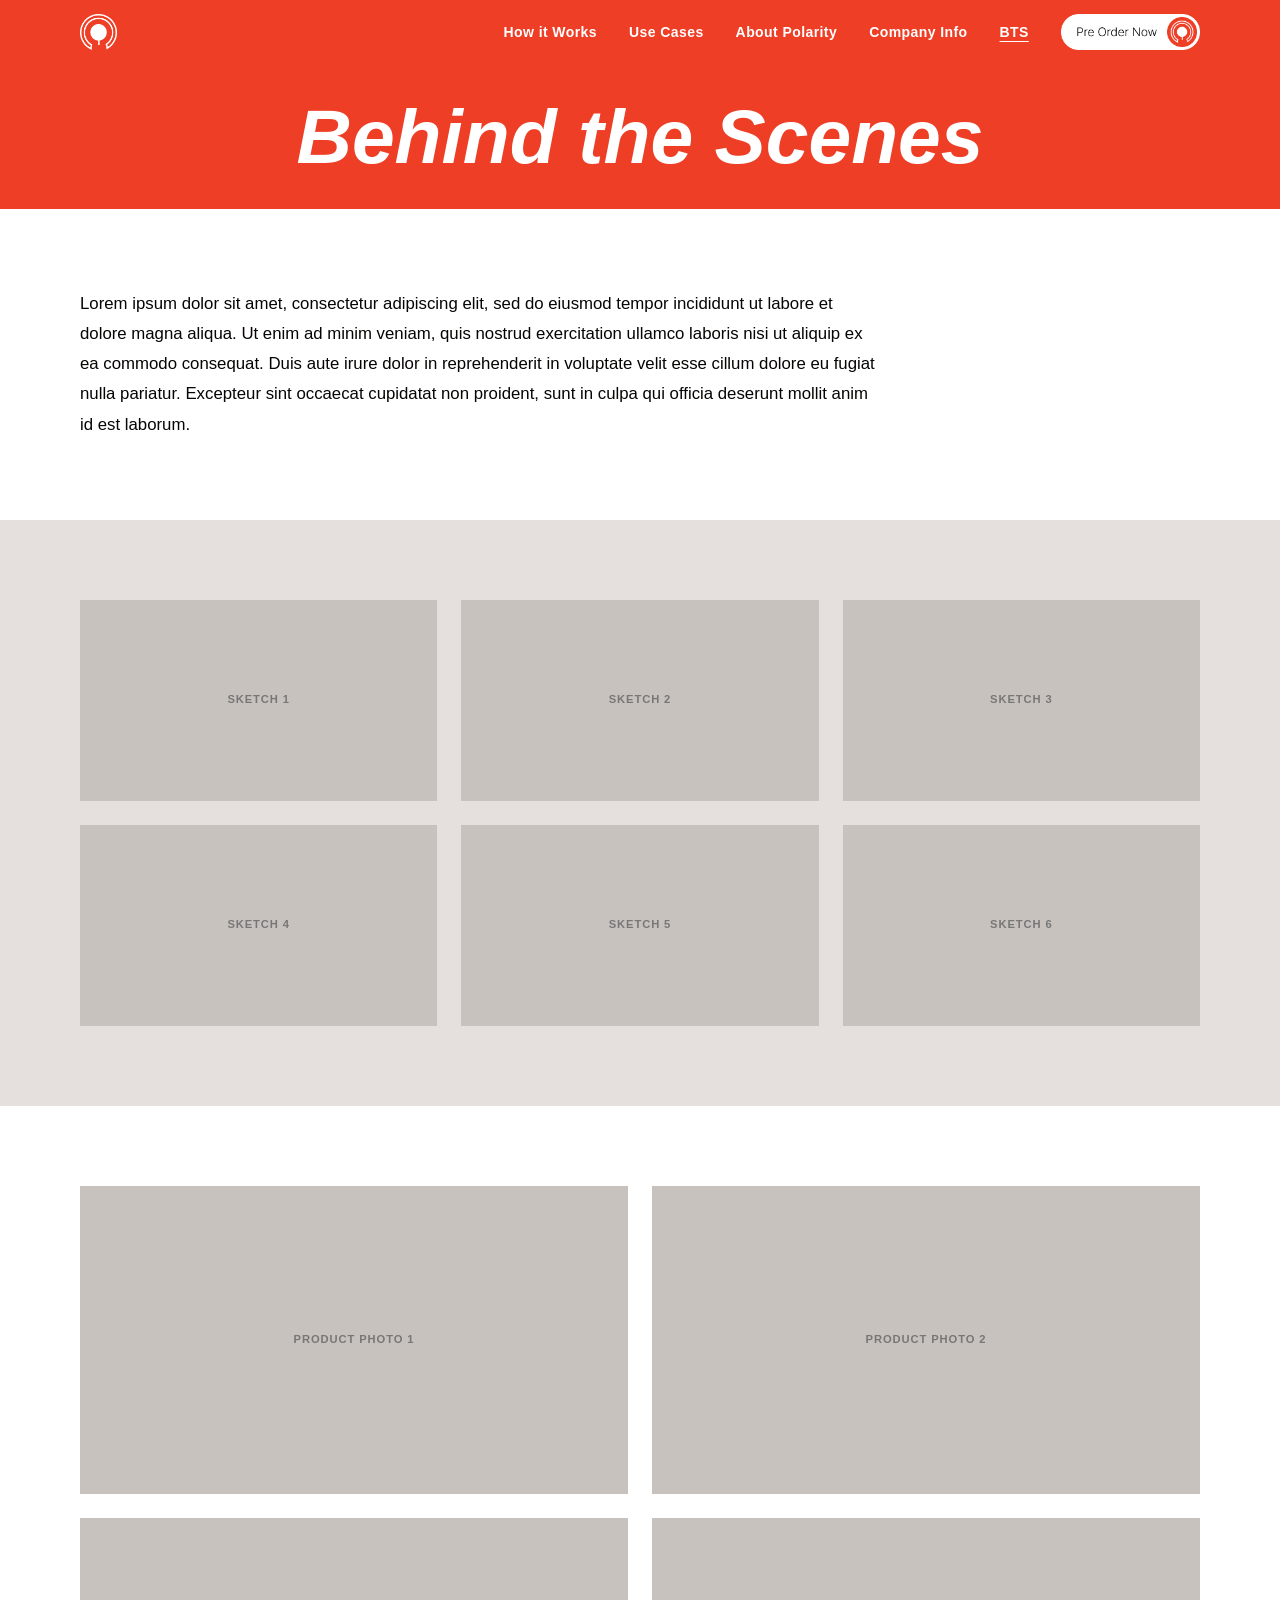
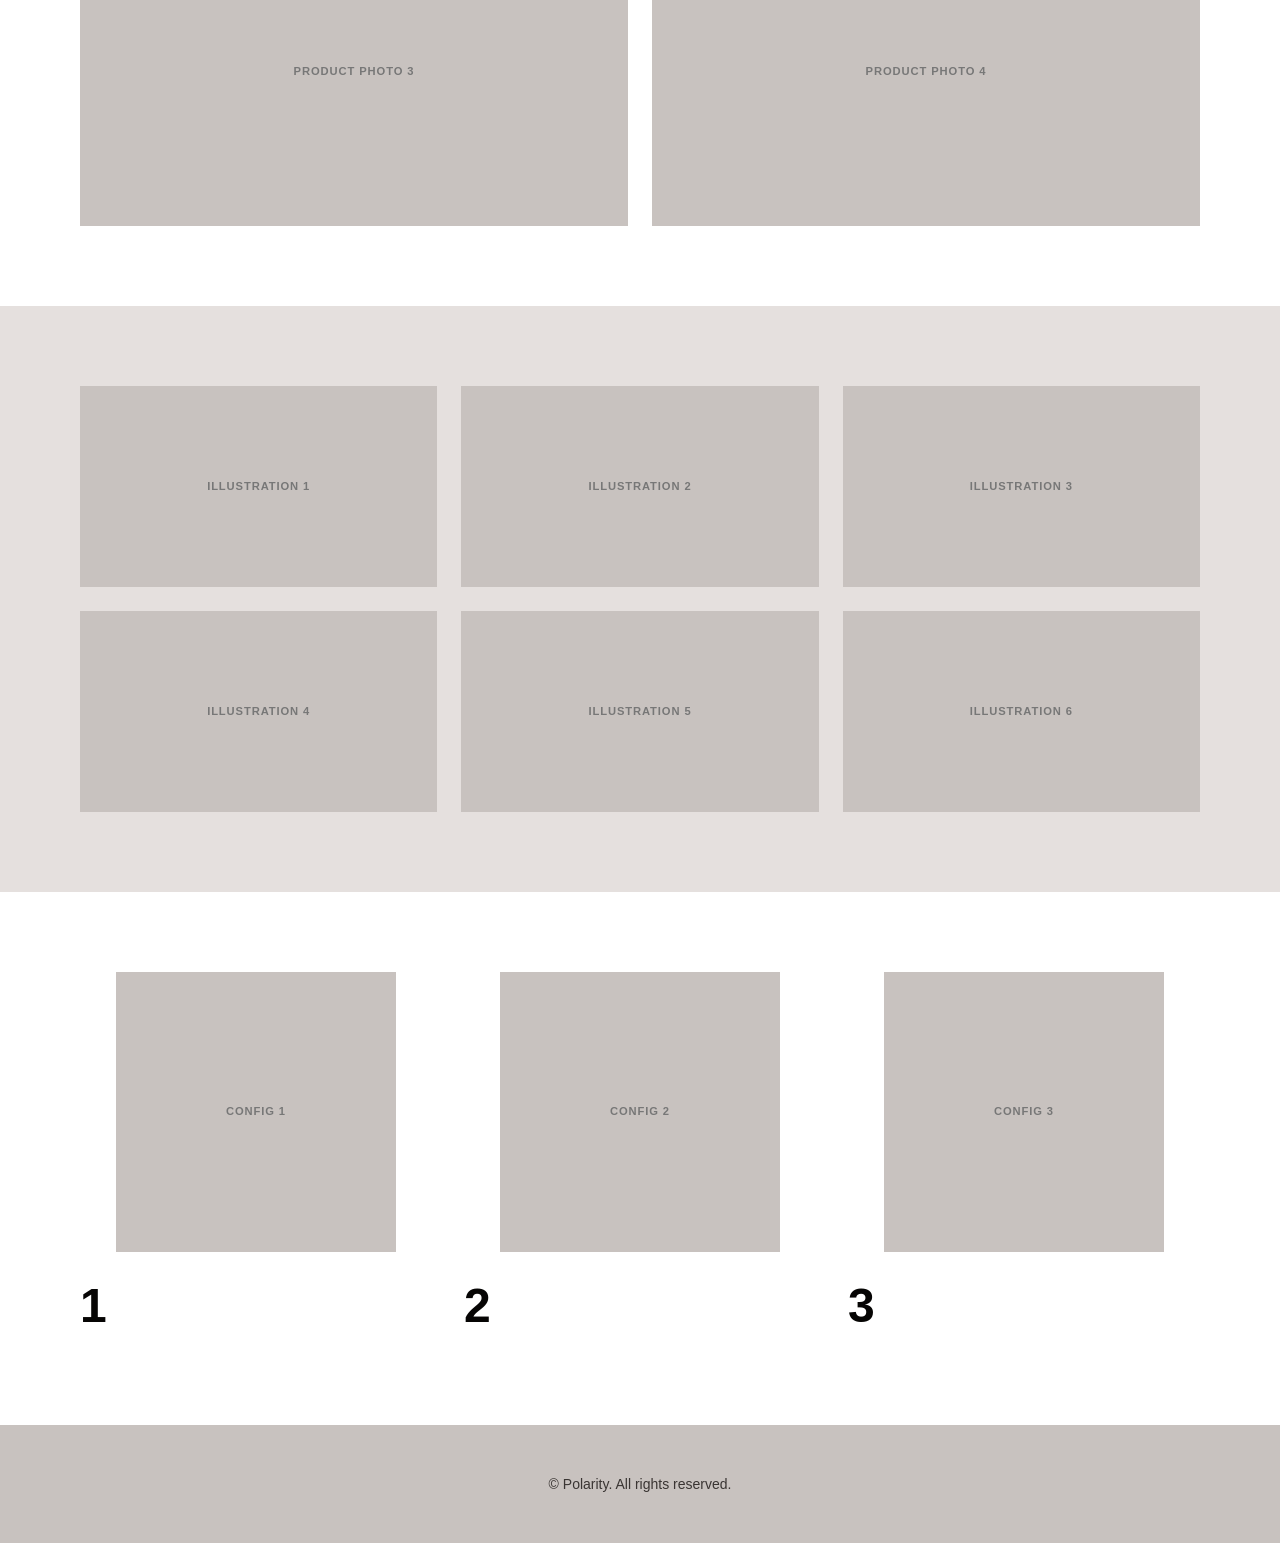
==== bts.html @ 5c84977e "initial commit with basic design" ====
<!DOCTYPE html>
<html lang="en">
<head>
  <meta charset="UTF-8">
  <meta name="viewport" content="width=device-width, initial-scale=1.0">
  <title>Polarity — Behind the Scenes</title>
  <link rel="stylesheet" href="styles.css">
</head>
<body>

  <!-- ============================================================
       NAVIGATION
       ============================================================ -->
  <nav class="nav nav--primary">
    <div class="container nav__inner">
      <a href="index.html" aria-label="Polarity home">
        <img src="Assets/Logo White.png" alt="Polarity" class="nav__logo-img">
      </a>
      <ul class="nav__links">
        <li><a href="index.html#how-it-works">How it Works</a></li>
        <li><a href="index.html#use-cases">Use Cases</a></li>
        <li><a href="index.html#about">About Polarity</a></li>
        <li><a href="index.html#company-info">Company Info</a></li>
        <li><a href="bts.html" class="active">BTS</a></li>
        <li>
          <a href="index.html#preorder" class="nav__preorder-btn" aria-label="Pre Order Now">
            <img src="Assets/Pre Order Now Button.png" alt="Pre Order Now" class="preorder-btn-img">
          </a>
        </li>
      </ul>
    </div>
  </nav>

  <!-- ============================================================
       BTS HERO BAND
       ============================================================ -->
  <section class="bts-hero section--red">
    <div class="container">
      <h1 class="bts-hero__title">Behind the Scenes</h1>
    </div>
  </section>

  <!-- ============================================================
       INTRO PARAGRAPH
       ============================================================ -->
  <section class="section">
    <div class="container">
      <p class="bts-intro__text">
        Lorem ipsum dolor sit amet, consectetur adipiscing elit, sed do eiusmod tempor incididunt
        ut labore et dolore magna aliqua. Ut enim ad minim veniam, quis nostrud exercitation
        ullamco laboris nisi ut aliquip ex ea commodo consequat. Duis aute irure dolor in
        reprehenderit in voluptate velit esse cillum dolore eu fugiat nulla pariatur. Excepteur
        sint occaecat cupidatat non proident, sunt in culpa qui officia deserunt mollit anim id
        est laborum.
      </p>
    </div>
  </section>

  <!-- ============================================================
       SKETCH GRID (3 × 2)
       ============================================================ -->
  <section class="section section--gray">
    <div class="container">
      <div class="grid-3 bts-grid">
        <div class="placeholder placeholder--wide" role="img" aria-label="Design sketch 1">SKETCH 1</div>
        <div class="placeholder placeholder--wide" role="img" aria-label="Design sketch 2">SKETCH 2</div>
        <div class="placeholder placeholder--wide" role="img" aria-label="Design sketch 3">SKETCH 3</div>
        <div class="placeholder placeholder--wide" role="img" aria-label="Design sketch 4">SKETCH 4</div>
        <div class="placeholder placeholder--wide" role="img" aria-label="Design sketch 5">SKETCH 5</div>
        <div class="placeholder placeholder--wide" role="img" aria-label="Design sketch 6">SKETCH 6</div>
      </div>
    </div>
  </section>

  <!-- ============================================================
       PRODUCT PHOTOS (2 × 2)
       ============================================================ -->
  <section class="section">
    <div class="container">
      <div class="grid-2 bts-grid">
        <div class="placeholder placeholder--wide" role="img" aria-label="Product photo 1">PRODUCT PHOTO 1</div>
        <div class="placeholder placeholder--wide" role="img" aria-label="Product photo 2">PRODUCT PHOTO 2</div>
        <div class="placeholder placeholder--wide" role="img" aria-label="Product photo 3">PRODUCT PHOTO 3</div>
        <div class="placeholder placeholder--wide" role="img" aria-label="Product photo 4">PRODUCT PHOTO 4</div>
      </div>
    </div>
  </section>

  <!-- ============================================================
       LIFESTYLE ILLUSTRATIONS (3 × 2)
       ============================================================ -->
  <section class="section section--gray">
    <div class="container">
      <div class="grid-3 bts-grid">
        <div class="placeholder placeholder--wide" role="img" aria-label="Lifestyle illustration 1">ILLUSTRATION 1</div>
        <div class="placeholder placeholder--wide" role="img" aria-label="Lifestyle illustration 2">ILLUSTRATION 2</div>
        <div class="placeholder placeholder--wide" role="img" aria-label="Lifestyle illustration 3">ILLUSTRATION 3</div>
        <div class="placeholder placeholder--wide" role="img" aria-label="Lifestyle illustration 4">ILLUSTRATION 4</div>
        <div class="placeholder placeholder--wide" role="img" aria-label="Lifestyle illustration 5">ILLUSTRATION 5</div>
        <div class="placeholder placeholder--wide" role="img" aria-label="Lifestyle illustration 6">ILLUSTRATION 6</div>
      </div>
    </div>
  </section>

  <!-- ============================================================
       CONFIGURATION DIAGRAMS (1, 2, 3)
       ============================================================ -->
  <section class="section">
    <div class="container">
      <div class="config-diagrams">
        <div>
          <div class="placeholder placeholder--square config-diagram__image" role="img" aria-label="Configuration 1 — straight">
            CONFIG 1
          </div>
          <p class="config-diagram__label">1</p>
        </div>
        <div>
          <div class="placeholder placeholder--square config-diagram__image" role="img" aria-label="Configuration 2 — curved">
            CONFIG 2
          </div>
          <p class="config-diagram__label">2</p>
        </div>
        <div>
          <div class="placeholder placeholder--square config-diagram__image" role="img" aria-label="Configuration 3 — circular">
            CONFIG 3
          </div>
          <p class="config-diagram__label">3</p>
        </div>
      </div>
    </div>
  </section>

  <!-- ============================================================
       FOOTER
       ============================================================ -->
  <footer class="footer--gray">
    <div class="container">
      <p style="font-size:0.875rem; color: var(--color-gray-dark);">&copy; Polarity. All rights reserved.</p>
    </div>
  </footer>

</body>
</html>
---- styles.css ----
/* Futura is a system font on macOS/Windows; Century Gothic is the closest Windows fallback */

/* ============================================================
   CUSTOM PROPERTIES
   ============================================================ */
:root {
  --color-red:        #EE3E26;
  --color-black:      #060504;
  --color-white:      #FFFFFF;
  --color-gray-light: #E5E0DE;
  --color-gray-mid:   #C8C2BF;
  --color-gray-dark:  #3A3533;

  --font-primary: 'Futura', 'Futura PT', 'Century Gothic', 'Trebuchet MS', sans-serif;
  --nav-height: 64px;
  --max-width: 1200px;
}

/* ============================================================
   RESET & BASE
   ============================================================ */
*, *::before, *::after {
  box-sizing: border-box;
  margin: 0;
  padding: 0;
}

html {
  scroll-behavior: smooth;
}

body {
  font-family: var(--font-primary);
  color: var(--color-black);
  background: var(--color-white);
  line-height: 1.6;
}

a {
  text-decoration: none;
  color: inherit;
}

ul {
  list-style: none;
}

img {
  display: block;
  max-width: 100%;
}

section[id] {
  scroll-margin-top: var(--nav-height);
}

/* ============================================================
   LAYOUT UTILITIES
   ============================================================ */
.container {
  max-width: var(--max-width);
  margin: 0 auto;
  padding: 0 40px;
}

.section {
  padding: 80px 0;
}

.section--gray {
  background: var(--color-gray-light);
}

.section--red {
  background: var(--color-red);
  color: var(--color-white);
}

.section--dark {
  background: var(--color-gray-dark);
  color: var(--color-white);
}

.section-title {
  font-size: 2rem;
  font-weight: 700;
  margin-bottom: 48px;
  text-align: center;
}

/* ============================================================
   GRID UTILITIES
   ============================================================ */
.grid-2 {
  display: grid;
  grid-template-columns: repeat(2, 1fr);
  gap: 24px;
}

.grid-3 {
  display: grid;
  grid-template-columns: repeat(3, 1fr);
  gap: 24px;
}

.grid-5 {
  display: grid;
  grid-template-columns: repeat(5, 1fr);
  gap: 24px;
}

/* ============================================================
   PLACEHOLDER IMAGES
   ============================================================ */
.placeholder {
  background: var(--color-gray-mid);
  display: flex;
  align-items: center;
  justify-content: center;
  font-size: 0.7rem;
  font-weight: 700;
  color: #777;
  letter-spacing: 0.08em;
  text-transform: uppercase;
  width: 100%;
}

.placeholder--red {
  background: var(--color-red);
  color: rgba(255,255,255,0.7);
}

.placeholder--dark {
  background: var(--color-gray-dark);
  color: rgba(255,255,255,0.5);
}

.placeholder--wide {
  aspect-ratio: 16 / 9;
}

.placeholder--square {
  aspect-ratio: 1 / 1;
}

.placeholder--tall {
  aspect-ratio: 3 / 4;
}

.placeholder--circle {
  border-radius: 50%;
  aspect-ratio: 1 / 1;
}

/* Diamond: wrapper holds a rotated inner div */
.diamond-wrapper {
  display: flex;
  align-items: center;
  justify-content: center;
  width: 100%;
  aspect-ratio: 1 / 1;
  overflow: hidden;
}

.diamond-inner {
  width: 70%;
  height: 70%;
  background: var(--color-red);
  transform: rotate(45deg);
}

/* ============================================================
   BUTTONS
   ============================================================ */
.btn {
  display: inline-block;
  padding: 10px 24px;
  border: none;
  cursor: pointer;
  font-family: var(--font-primary);
  font-weight: 700;
  font-size: 0.9rem;
  letter-spacing: 0.04em;
  border-radius: 4px;
  transition: opacity 0.2s;
}

.btn:hover {
  opacity: 0.85;
}

.btn--white {
  background: var(--color-white);
  color: var(--color-red);
}

.btn--red {
  background: var(--color-red);
  color: var(--color-white);
}

.btn--outline {
  background: transparent;
  border: 2px solid var(--color-white);
  color: var(--color-white);
}

/* ============================================================
   NAVIGATION — SHARED BASE
   ============================================================ */
.nav {
  height: var(--nav-height);
  width: 100%;
  z-index: 100;
}

.nav__inner {
  height: 100%;
  display: flex;
  align-items: center;
  justify-content: space-between;
}

.nav__links {
  display: flex;
  align-items: center;
  gap: 32px;
}

.nav__links a {
  font-weight: 600;
  font-size: 0.875rem;
  letter-spacing: 0.03em;
  transition: opacity 0.2s;
}

.nav__links a:hover,
.nav__links a.active {
  opacity: 0.7;
}

/* ============================================================
   NAVIGATION — PRIMARY (red, sticky)
   ============================================================ */
.nav--primary {
  position: sticky;
  top: 0;
  background: var(--color-red);
  color: var(--color-white);
}

.nav--primary .nav__links a {
  color: var(--color-white);
}

.nav--primary .nav__links a.active {
  opacity: 1;
  text-decoration: underline;
  text-underline-offset: 4px;
}

.nav__logo-circle {
  width: 40px;
  height: 40px;
  border: 2px solid var(--color-white);
  border-radius: 50%;
  display: flex;
  align-items: center;
  justify-content: center;
  font-weight: 900;
  font-size: 1rem;
  color: var(--color-white);
  flex-shrink: 0;
}

/* ============================================================
   NAVIGATION — WIREFRAME (white, static)
   ============================================================ */
.nav--wireframe {
  background: var(--color-white);
  border-bottom: 1px solid var(--color-black);
}

.nav--wireframe .nav__links a {
  color: var(--color-black);
  font-weight: 400;
}

.nav--wireframe .nav__links a.active {
  font-weight: 700;
  opacity: 1;
}

/* ============================================================
   HERO — MAIN PAGE (index.html)
   ============================================================ */
.hero {
  padding: 60px 0 0;
  text-align: center;
}

.hero__title {
  font-size: clamp(4rem, 12vw, 10rem);
  font-weight: 900;
  letter-spacing: -0.02em;
  line-height: 1;
  margin-bottom: 24px;
}

.hero__image {
  width: 100%;
  max-width: var(--max-width);
  margin: 0 auto;
  min-height: 400px;
}

.hero__subtitle {
  font-size: 1.25rem;
  font-weight: 300;
  letter-spacing: 0.05em;
  padding: 24px 0 60px;
  color: var(--color-black);
}

/* ============================================================
   HOW IT WORKS
   ============================================================ */
.how-it-works__content {
  display: grid;
  grid-template-columns: 1fr 1fr;
  gap: 64px;
  align-items: center;
}

.how-it-works__list li {
  padding: 14px 0 14px 20px;
  border-left: 3px solid var(--color-red);
  font-size: 1.05rem;
  font-weight: 400;
  border-bottom: 1px solid var(--color-gray-mid);
}

.how-it-works__list li:last-child {
  border-bottom: none;
}

.how-it-works__diagram {
  max-width: 320px;
  margin: 0 auto;
}

/* ============================================================
   USE CASES
   ============================================================ */
.use-cases__content {
  display: grid;
  grid-template-columns: 1fr 1fr;
  gap: 64px;
  align-items: center;
}

.use-cases__image {
  max-width: 420px;
}

.use-cases__body {
  font-size: 1rem;
  line-height: 1.8;
  color: var(--color-gray-dark);
}

/* ============================================================
   PREORDER
   ============================================================ */
.preorder__layout {
  position: relative;
  max-width: 900px;
  margin: 0 auto;
}

.preorder__image {
  min-height: 380px;
}

.preorder__form {
  position: absolute;
  bottom: 40px;
  right: 40px;
  background: rgba(255, 255, 255, 0.92);
  padding: 32px;
  min-width: 280px;
  box-shadow: 0 4px 24px rgba(0,0,0,0.12);
  border-radius: 4px;
}

.preorder__form-title {
  font-size: 1rem;
  font-weight: 700;
  margin-bottom: 16px;
  color: var(--color-black);
}

.qty-label {
  font-size: 0.8rem;
  font-weight: 600;
  text-transform: uppercase;
  letter-spacing: 0.08em;
  display: block;
  margin-bottom: 8px;
  color: var(--color-gray-dark);
}

.qty-control {
  display: flex;
  align-items: center;
  border: 1px solid var(--color-gray-mid);
  border-radius: 4px;
  overflow: hidden;
  margin-bottom: 16px;
}

.qty-btn {
  width: 40px;
  height: 40px;
  border: none;
  background: var(--color-gray-light);
  cursor: pointer;
  font-size: 1.2rem;
  font-weight: 700;
  font-family: var(--font-primary);
  transition: background 0.2s;
}

.qty-btn:hover {
  background: var(--color-gray-mid);
}

.qty-input {
  width: 60px;
  height: 40px;
  border: none;
  border-left: 1px solid var(--color-gray-mid);
  border-right: 1px solid var(--color-gray-mid);
  text-align: center;
  font-family: var(--font-primary);
  font-size: 1rem;
  font-weight: 600;
}

.qty-input:focus {
  outline: none;
}

.preorder__btn {
  width: 100%;
  text-align: center;
  padding: 12px;
}

/* ============================================================
   POLARITY TEAM
   ============================================================ */
.team__sub-heading {
  text-align: center;
  font-size: 1rem;
  font-weight: 600;
  letter-spacing: 0.05em;
  margin-bottom: 32px;
  color: var(--color-gray-dark);
}

.team__row {
  margin-bottom: 56px;
}

.team__row:last-child {
  margin-bottom: 0;
}

.team__member {
  display: flex;
  flex-direction: column;
  align-items: center;
  gap: 10px;
}

.team__photo {
  width: 100px;
  height: 100px;
  flex-shrink: 0;
}

.team__name {
  font-size: 0.875rem;
  font-weight: 600;
  text-align: center;
}

/* ============================================================
   COMPANY INFO
   ============================================================ */
.company-info__content {
  display: grid;
  grid-template-columns: 1fr 1fr;
  gap: 64px;
  align-items: start;
}

.company-info__links li {
  padding: 14px 0 14px 20px;
  border-left: 3px solid var(--color-red);
  border-bottom: 1px solid var(--color-gray-mid);
}

.company-info__links li:last-child {
  border-bottom: none;
}

.company-info__links a {
  font-size: 1rem;
  font-weight: 400;
  color: var(--color-black);
  transition: color 0.2s;
}

.company-info__links a:hover {
  color: var(--color-red);
  text-decoration: underline;
}

.company-info__visuals {
  display: flex;
  flex-direction: column;
  gap: 32px;
  align-items: center;
}

.company-info__img {
  width: 100%;
  aspect-ratio: 1 / 1;
  max-width: 280px;
}

/* ============================================================
   FOOTER
   ============================================================ */
.footer {
  background: var(--color-black);
  color: var(--color-white);
  padding: 48px 0;
}

.footer__inner {
  display: flex;
  justify-content: space-between;
  align-items: flex-start;
  gap: 48px;
}

.footer__cta {
  font-size: 1rem;
  font-weight: 700;
  margin-bottom: 16px;
  text-transform: uppercase;
  letter-spacing: 0.06em;
}

.footer__email-form {
  display: flex;
  align-items: stretch;
  gap: 0;
  border: 1px solid rgba(255,255,255,0.3);
  border-radius: 4px;
  overflow: hidden;
}

.footer__email-input {
  background: transparent;
  border: none;
  color: var(--color-white);
  padding: 10px 16px;
  font-family: var(--font-primary);
  font-size: 0.875rem;
  width: 240px;
}

.footer__email-input::placeholder {
  color: rgba(255,255,255,0.4);
}

.footer__email-input:focus {
  outline: none;
}

.footer__email-btn {
  background: var(--color-red);
  border: none;
  color: var(--color-white);
  padding: 10px 18px;
  cursor: pointer;
  font-size: 1.2rem;
  line-height: 1;
  transition: opacity 0.2s;
}

.footer__email-btn:hover {
  opacity: 0.85;
}

.footer__social-heading {
  font-size: 1rem;
  font-weight: 700;
  margin-bottom: 16px;
  text-transform: uppercase;
  letter-spacing: 0.06em;
}

.footer__social-links li {
  margin-bottom: 8px;
}

.footer__social-links a {
  font-size: 0.875rem;
  color: rgba(255,255,255,0.7);
  transition: color 0.2s;
}

.footer__social-links a:hover {
  color: var(--color-white);
}

/* ============================================================
   BTS HERO BAND
   ============================================================ */
.bts-hero {
  display: flex;
  align-items: center;
  min-height: 140px;
  padding: 32px 0;
}

.bts-hero__title {
  font-size: clamp(2.5rem, 6vw, 5rem);
  font-weight: 900;
  font-style: italic;
  line-height: 1.05;
}

/* ============================================================
   BTS CONTENT
   ============================================================ */
.bts-intro__text {
  font-size: 1.05rem;
  line-height: 1.8;
  max-width: 800px;
}

.bts-grid {
  /* gap already set per .grid-* class */
}

.config-diagrams {
  display: grid;
  grid-template-columns: repeat(3, 1fr);
  gap: 32px;
}

.config-diagram__image {
  max-width: 280px;
  margin: 0 auto 16px;
}

.config-diagram__label {
  font-size: 3rem;
  font-weight: 900;
  text-align: left;
  margin-top: 8px;
}

/* ============================================================
   BTS FOOTER (gray)
   ============================================================ */
.footer--gray {
  background: var(--color-gray-mid);
  color: var(--color-gray-dark);
  padding: 48px 0;
  text-align: center;
}

/* ============================================================
   POLARITY LOGO / ASSET IMAGES
   ============================================================ */

/* Nav logo (white icon, left side) */
.nav__logo-img {
  height: 36px;
  width: auto;
  display: block;
}

/* Pre Order Now button image in nav */
.preorder-btn-img {
  height: 36px;
  width: auto;
  display: block;
}

.nav__preorder-btn {
  display: flex;
  align-items: center;
}

/* Full-width Polarity Title below Company Info grid */
.company-info__logo-banner {
  margin-top: 56px;
  width: 100%;
}

.polarity-logo-full {
  width: 100%;
  height: auto;
  display: block;
}

/* Smaller logo used inline (vision page etc.) */
.polarity-logo {
  max-width: 560px;
  width: 100%;
  height: auto;
  display: block;
}

/* ============================================================
   VISION PAGE — HERO
   ============================================================ */
.vision-hero {
  padding: 60px 0;
  border-bottom: 2px solid var(--color-black);
}

.vision-hero__inner {
  display: flex;
  align-items: center;
  justify-content: center;
  gap: 40px;
}

.vision-hero__diamond {
  width: 120px;
  height: 120px;
  flex-shrink: 0;
}

.vision-diamond {
  width: 100%;
  height: 100%;
  background: var(--color-red);
  transform: rotate(45deg);
}

.vision-hero__center {
  text-align: center;
}

.vision-hero__title {
  font-size: clamp(2.5rem, 6vw, 5rem);
  font-weight: 900;
  letter-spacing: 0.05em;
  line-height: 1;
  margin-bottom: 16px;
}

.vision-hero__tagline {
  font-size: 0.95rem;
  font-weight: 300;
  color: var(--color-gray-dark);
  letter-spacing: 0.02em;
  max-width: 280px;
  margin: 0 auto;
}

/* ============================================================
   VISION PAGE — THE VISION SECTION
   ============================================================ */
.vision-section__header {
  display: flex;
  align-items: center;
  gap: 12px;
  margin-bottom: 32px;
}

.vision-section__arrow {
  color: var(--color-red);
  font-size: 1.4rem;
  line-height: 1;
}

.vision-section__heading {
  font-size: 1.25rem;
  font-weight: 700;
  color: var(--color-red);
}

.vision-section__body {
  font-size: 1.05rem;
  line-height: 1.8;
  max-width: 680px;
  margin-bottom: 48px;
}

.vision-section__content {
  display: grid;
  grid-template-columns: 1fr 1fr;
  gap: 48px;
  align-items: start;
}

.vision-section__text {
  display: flex;
  flex-direction: column;
  gap: 24px;
}

.vision-section__text p {
  font-size: 0.95rem;
  line-height: 1.7;
  color: var(--color-gray-dark);
}

.vision-section__images {
  display: flex;
  flex-direction: column;
  gap: 24px;
}

/* ============================================================
   VISION PAGE — FEATURES
   ============================================================ */
.feature {
  padding: 60px 0;
}

.feature__inner {
  display: grid;
  align-items: center;
  gap: 40px;
}

.feature__inner--1 {
  grid-template-columns: auto auto 1fr 2fr;
}

.feature__inner--2 {
  grid-template-columns: auto 1fr 2fr;
}

.feature__inner--3 {
  grid-template-columns: 2fr 1fr auto;
}

.feature__number {
  font-size: 5rem;
  font-weight: 900;
  color: var(--color-black);
  line-height: 1;
}

.feature__label--rotated {
  writing-mode: vertical-rl;
  transform: rotate(180deg);
  font-size: 0.75rem;
  font-weight: 700;
  letter-spacing: 0.2em;
  text-transform: uppercase;
  color: var(--color-black);
  white-space: nowrap;
}

.feature__image {
  max-width: 300px;
  width: 100%;
}

.feature__description {
  font-size: 0.95rem;
  line-height: 1.75;
  color: var(--color-gray-dark);
}

/* ============================================================
   VISION PAGE — MODULAR PIECES
   ============================================================ */
.modular-pieces__heading {
  font-size: clamp(2.5rem, 6vw, 5rem);
  font-weight: 900;
  line-height: 1.05;
  margin-bottom: 32px;
}

.modular-pieces__body {
  font-size: 1rem;
  line-height: 1.75;
  max-width: 520px;
  margin-bottom: 48px;
  color: var(--color-gray-dark);
}

.modular-pieces__content {
  display: grid;
  grid-template-columns: 1fr 1fr;
  gap: 48px;
  align-items: center;
}

.modular-diagram {
  display: flex;
  flex-direction: column;
  gap: 16px;
  align-items: center;
}

.modular-diagram__row {
  display: flex;
  gap: 16px;
  justify-content: center;
}

.diagram-piece {
  width: 80px;
  height: 80px;
  border-radius: 50%;
  background: transparent;
  border: 2px solid var(--color-gray-dark);
}

/* ============================================================
   RESPONSIVE BREAKPOINTS
   ============================================================ */
@media (max-width: 900px) {
  .how-it-works__content,
  .use-cases__content,
  .company-info__content,
  .vision-section__content,
  .modular-pieces__content {
    grid-template-columns: 1fr;
  }

  .grid-5 {
    grid-template-columns: repeat(3, 1fr);
  }
}

@media (max-width: 768px) {
  .container {
    padding: 0 24px;
  }

  .section {
    padding: 56px 0;
  }

  .hero__title {
    font-size: 3.5rem;
  }

  .nav__links {
    gap: 16px;
  }

  .nav__links a {
    font-size: 0.75rem;
  }

  .feature__inner--1 {
    grid-template-columns: auto 1fr;
    grid-template-rows: auto auto;
  }

  .feature__label--rotated {
    writing-mode: horizontal-tb;
    transform: none;
  }

  .config-diagrams {
    gap: 16px;
  }
}

@media (max-width: 600px) {
  .preorder__form {
    position: static;
    margin-top: 24px;
    box-shadow: none;
    border: 1px solid var(--color-gray-mid);
  }

  .grid-5 {
    grid-template-columns: repeat(2, 1fr);
  }

  .grid-3 {
    grid-template-columns: 1fr 1fr;
  }

  .config-diagrams {
    grid-template-columns: 1fr;
  }

  .vision-hero__inner {
    flex-direction: column;
  }

  .footer__inner {
    flex-direction: column;
    gap: 32px;
  }

  .footer__email-input {
    width: 180px;
  }
}

@media (max-width: 480px) {
  .grid-2,
  .grid-3 {
    grid-template-columns: 1fr;
  }
}
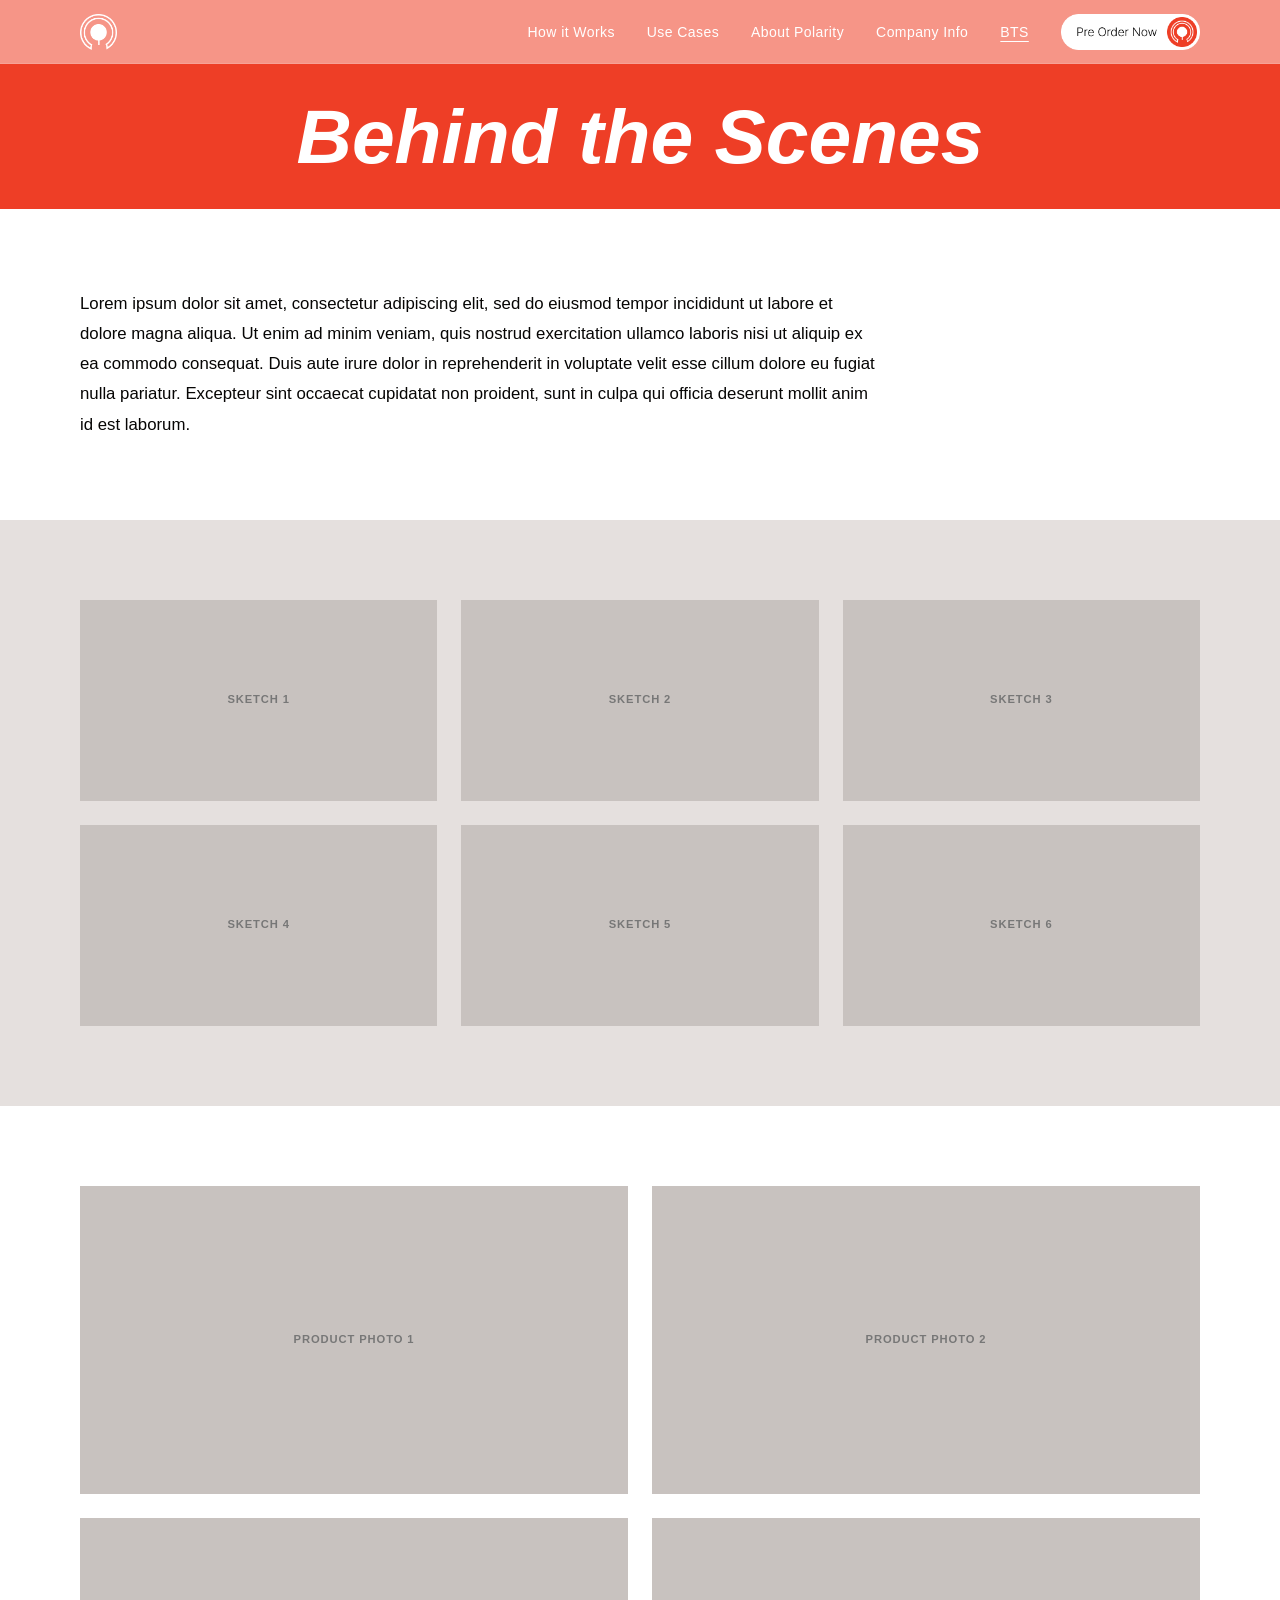
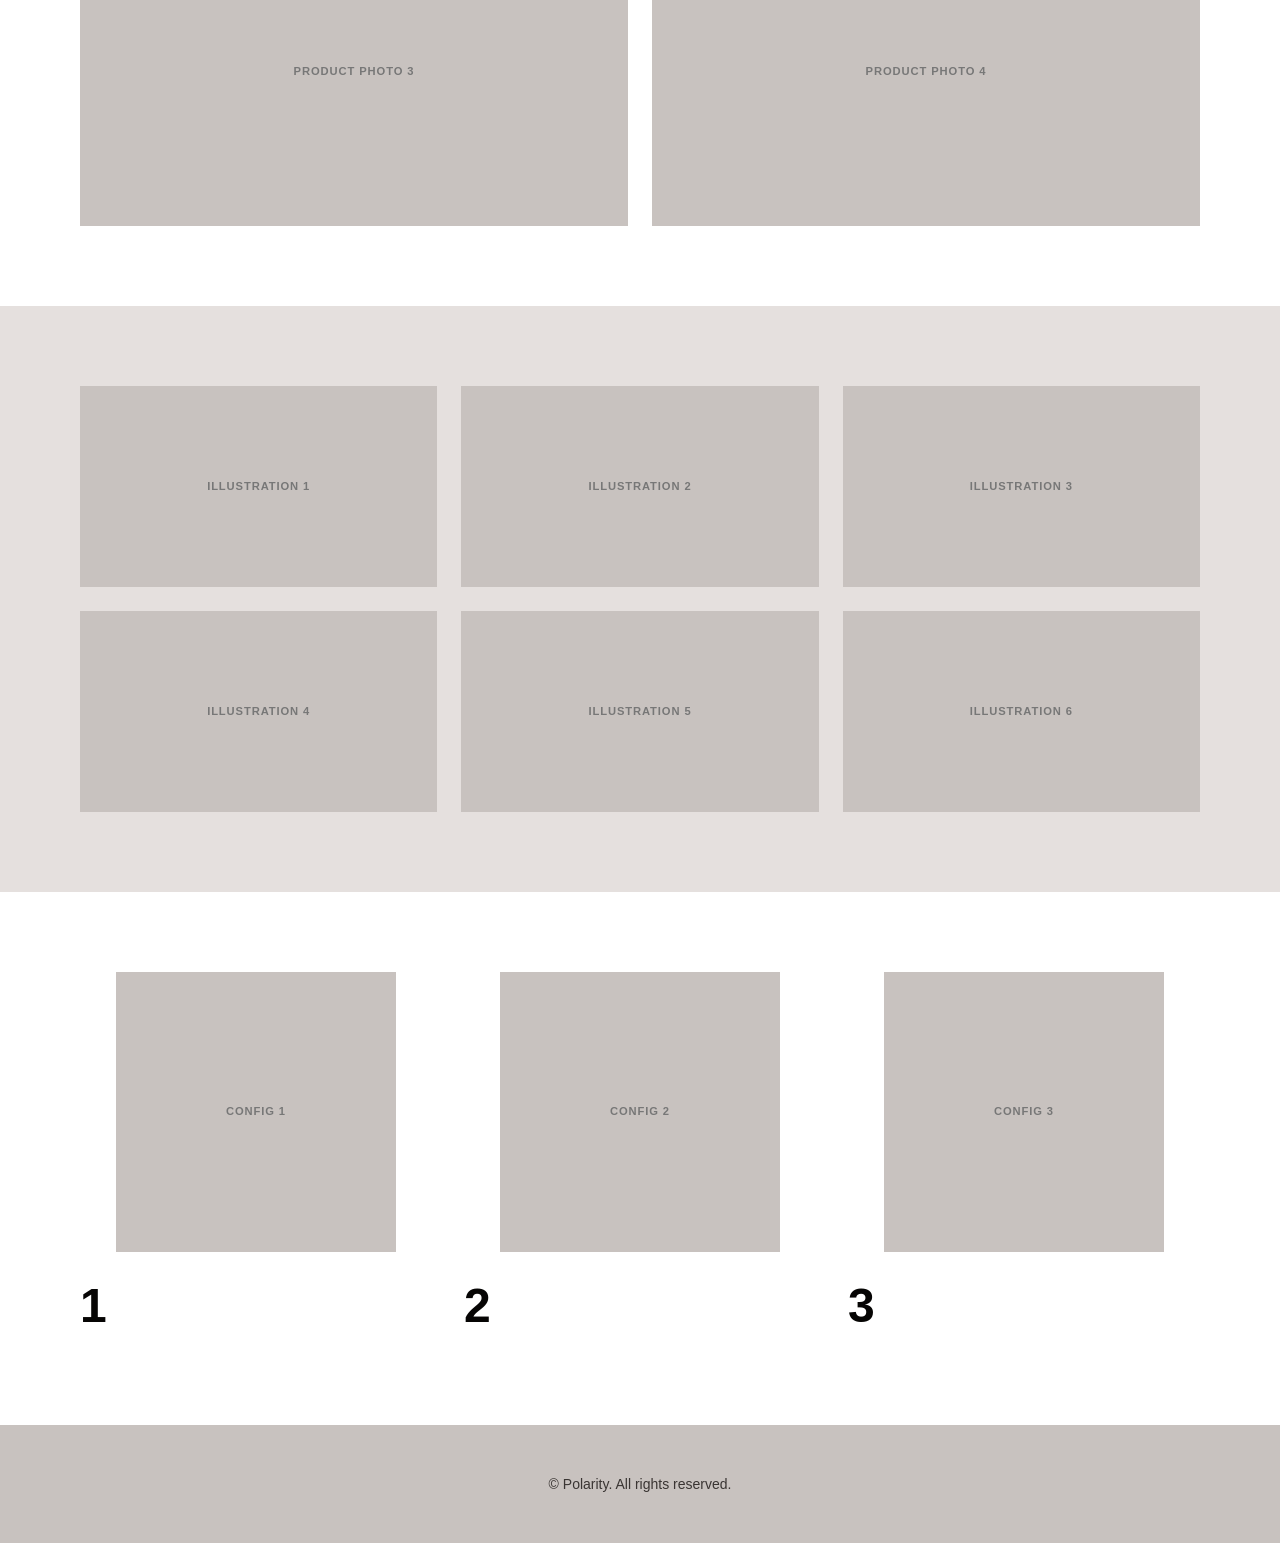
==== commit 09d8ea77: "fixed mobile squished nav bar" ====
--- a/bts.html
+++ b/bts.html
@@ -16,13 +16,18 @@
       <a href="index.html" aria-label="Polarity home">
         <img src="Assets/Logo White.png" alt="Polarity" class="nav__logo-img">
       </a>
+      <button class="nav__hamburger" aria-label="Open menu" aria-expanded="false">
+        <span></span>
+        <span></span>
+        <span></span>
+      </button>
       <ul class="nav__links">
         <li><a href="index.html#how-it-works">How it Works</a></li>
         <li><a href="index.html#use-cases">Use Cases</a></li>
         <li><a href="index.html#about">About Polarity</a></li>
         <li><a href="index.html#company-info">Company Info</a></li>
         <li><a href="bts.html" class="active">BTS</a></li>
-        <li>
+        <li class="nav__preorder-item">
           <a href="index.html#preorder" class="nav__preorder-btn" aria-label="Pre Order Now">
             <img src="Assets/Pre Order Now Button.png" alt="Pre Order Now" class="preorder-btn-img">
           </a>
@@ -139,5 +144,24 @@
     </div>
   </footer>
 
+  <script>
+    (function () {
+      const hamburger = document.querySelector('.nav__hamburger');
+      const nav       = document.querySelector('.nav');
+
+      hamburger.addEventListener('click', function () {
+        const isOpen = nav.classList.toggle('nav--open');
+        hamburger.setAttribute('aria-expanded', isOpen);
+      });
+
+      document.querySelectorAll('.nav__links a').forEach(function (link) {
+        link.addEventListener('click', function () {
+          nav.classList.remove('nav--open');
+          hamburger.setAttribute('aria-expanded', 'false');
+        });
+      });
+    })();
+  </script>
+
 </body>
 </html>
--- a/styles.css
+++ b/styles.css
@@ -31,6 +31,7 @@
 
 body {
   font-family: var(--font-primary);
+  font-weight: 400;
   color: var(--color-black);
   background: var(--color-white);
   line-height: 1.6;
@@ -228,7 +229,7 @@
 }
 
 .nav__links a {
-  font-weight: 600;
+  font-weight: 400;
   font-size: 0.875rem;
   letter-spacing: 0.03em;
   transition: opacity 0.2s;
@@ -240,13 +241,52 @@
 }
 
 /* ============================================================
+   HAMBURGER BUTTON
+   ============================================================ */
+.nav__hamburger {
+  display: none; /* hidden on desktop */
+  flex-direction: column;
+  justify-content: center;
+  gap: 5px;
+  background: none;
+  border: none;
+  cursor: pointer;
+  padding: 6px;
+  flex-shrink: 0;
+}
+
+.nav__hamburger span {
+  display: block;
+  width: 24px;
+  height: 2px;
+  background: var(--color-white);
+  border-radius: 2px;
+  transition: transform 0.3s ease, opacity 0.3s ease;
+}
+
+/* Animate to × when open */
+.nav--open .nav__hamburger span:nth-child(1) {
+  transform: translateY(7px) rotate(45deg);
+}
+.nav--open .nav__hamburger span:nth-child(2) {
+  opacity: 0;
+  transform: scaleX(0);
+}
+.nav--open .nav__hamburger span:nth-child(3) {
+  transform: translateY(-7px) rotate(-45deg);
+}
+
+/* ============================================================
    NAVIGATION — PRIMARY (red, sticky)
    ============================================================ */
 .nav--primary {
   position: sticky;
   top: 0;
-  background: var(--color-red);
+  background: rgba(238, 62, 38, 0.55);
+  backdrop-filter: blur(20px) saturate(180%);
+  -webkit-backdrop-filter: blur(20px) saturate(180%);
   color: var(--color-white);
+  border-bottom: 1px solid rgba(255, 255, 255, 0.12);
 }
 
 .nav--primary .nav__links a {
@@ -297,21 +337,28 @@
 .hero {
   padding: 60px 0 0;
   text-align: center;
-}
-
-.hero__title {
-  font-size: clamp(4rem, 12vw, 10rem);
-  font-weight: 900;
-  letter-spacing: -0.02em;
-  line-height: 1;
-  margin-bottom: 24px;
-}
-
+  background: var(--color-white);
+  overflow: hidden;
+}
+
+/* Polarity title logo image */
+.hero__logo {
+  width: 80%;
+  max-width: 760px;
+  height: auto;
+  display: block;
+  margin: 0 auto;
+  position: relative;
+  z-index: 0;
+}
+
+/* Couch image pulls up to overlap the logo */
 .hero__image {
   width: 100%;
-  max-width: var(--max-width);
-  margin: 0 auto;
-  min-height: 400px;
+  display: block;
+  position: relative;
+  margin-top: -80px;
+  z-index: 1;
 }
 
 .hero__subtitle {
@@ -320,6 +367,8 @@
   letter-spacing: 0.05em;
   padding: 24px 0 60px;
   color: var(--color-black);
+  position: relative;
+  z-index: 2;
 }
 
 /* ============================================================
@@ -688,6 +737,49 @@
 }
 
 /* ============================================================
+   SCROLL CARD STACK ANIMATION
+   ============================================================ */
+
+/* Every card-section sticks flush with the nav, full solid background.
+   min-height >100vh gives the user time to read before the next card slides in. */
+.scroll-card {
+  position: sticky;
+  top: 0;
+  background: var(--color-white);
+  min-height: 115vh;
+  padding-top: calc(var(--nav-height) + 80px);
+}
+
+/* Gray variant must explicitly re-assert its background so it doesn't
+   bleed through when a white card is sticky on top of it */
+.section--gray.scroll-card {
+  background: var(--color-gray-light);
+}
+
+/* Incrementing z-indexes so each card sits above the previous */
+#how-it-works { z-index: 10; }
+#use-cases    { z-index: 20; }
+#preorder     { z-index: 30; }
+#about        { z-index: 40; }
+#company-info { z-index: 50; }
+/* nav stays at z-index: 100 — always on top */
+
+/* ============================================================
+   SCROLL ENTRANCE ANIMATIONS (fade + slide up)
+   ============================================================ */
+
+.fade-up {
+  opacity: 0;
+  transform: translateY(36px);
+  transition: opacity 0.65s ease, transform 0.65s ease;
+}
+
+.fade-up.visible {
+  opacity: 1;
+  transform: translateY(0);
+}
+
+/* ============================================================
    POLARITY LOGO / ASSET IMAGES
    ============================================================ */
 
@@ -948,6 +1040,52 @@
   .grid-5 {
     grid-template-columns: repeat(3, 1fr);
   }
+
+  /* ── Mobile nav ───────────────────────────────────────────── */
+  .nav__hamburger {
+    display: flex;
+  }
+
+  /* Hide links by default; revealed when .nav--open is toggled */
+  .nav__links {
+    display: none;
+    position: absolute;
+    top: var(--nav-height);
+    left: 0;
+    right: 0;
+    flex-direction: column;
+    gap: 0;
+    background: rgba(238, 62, 38, 0.96);
+    backdrop-filter: blur(20px) saturate(180%);
+    -webkit-backdrop-filter: blur(20px) saturate(180%);
+    padding: 8px 0 16px;
+    border-top: 1px solid rgba(255, 255, 255, 0.12);
+  }
+
+  .nav--open .nav__links {
+    display: flex;
+  }
+
+  .nav__links li {
+    width: 100%;
+  }
+
+  .nav__links li a {
+    display: block;
+    padding: 14px 24px;
+    font-size: 1rem;
+    border-bottom: 1px solid rgba(255, 255, 255, 0.08);
+  }
+
+  /* Pre Order button sits comfortably at the bottom of the menu */
+  .nav__preorder-item a {
+    padding: 16px 24px;
+    border-bottom: none;
+  }
+
+  .preorder-btn-img {
+    height: 40px;
+  }
 }
 
 @media (max-width: 768px) {
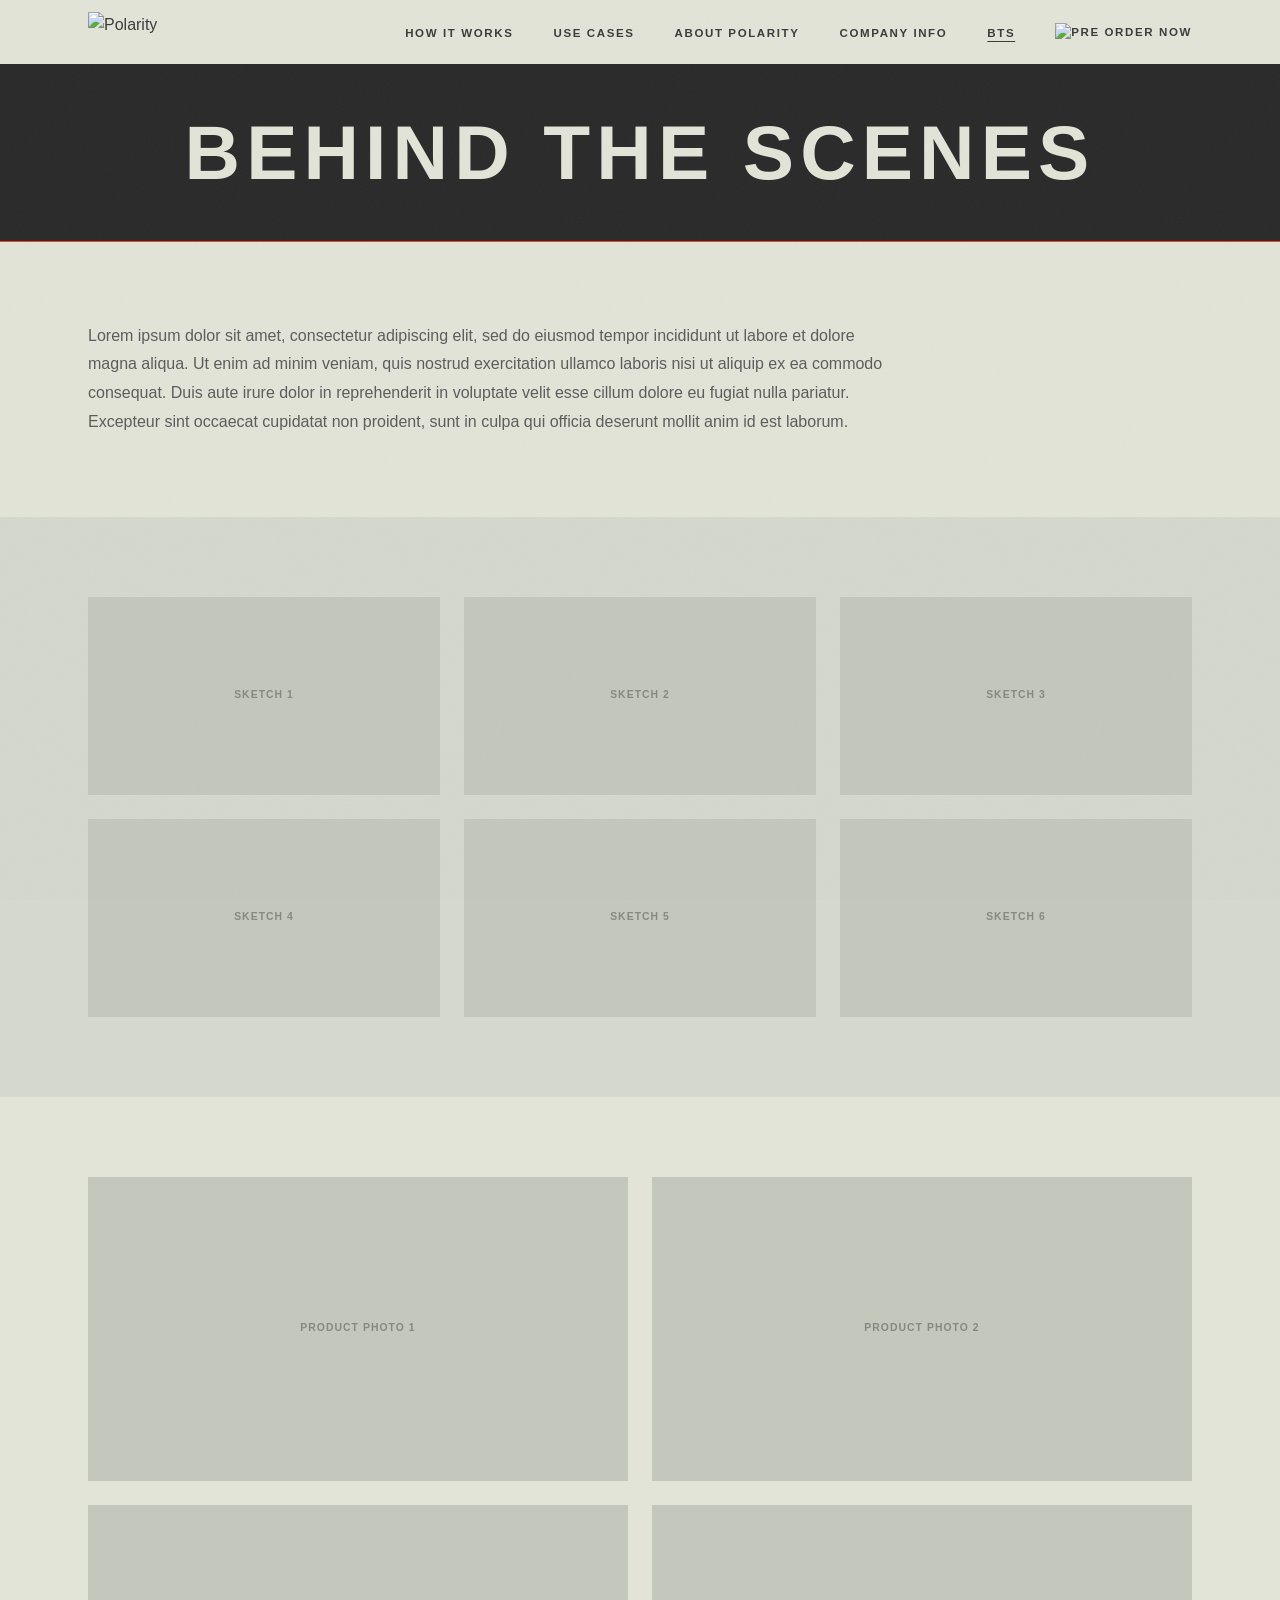
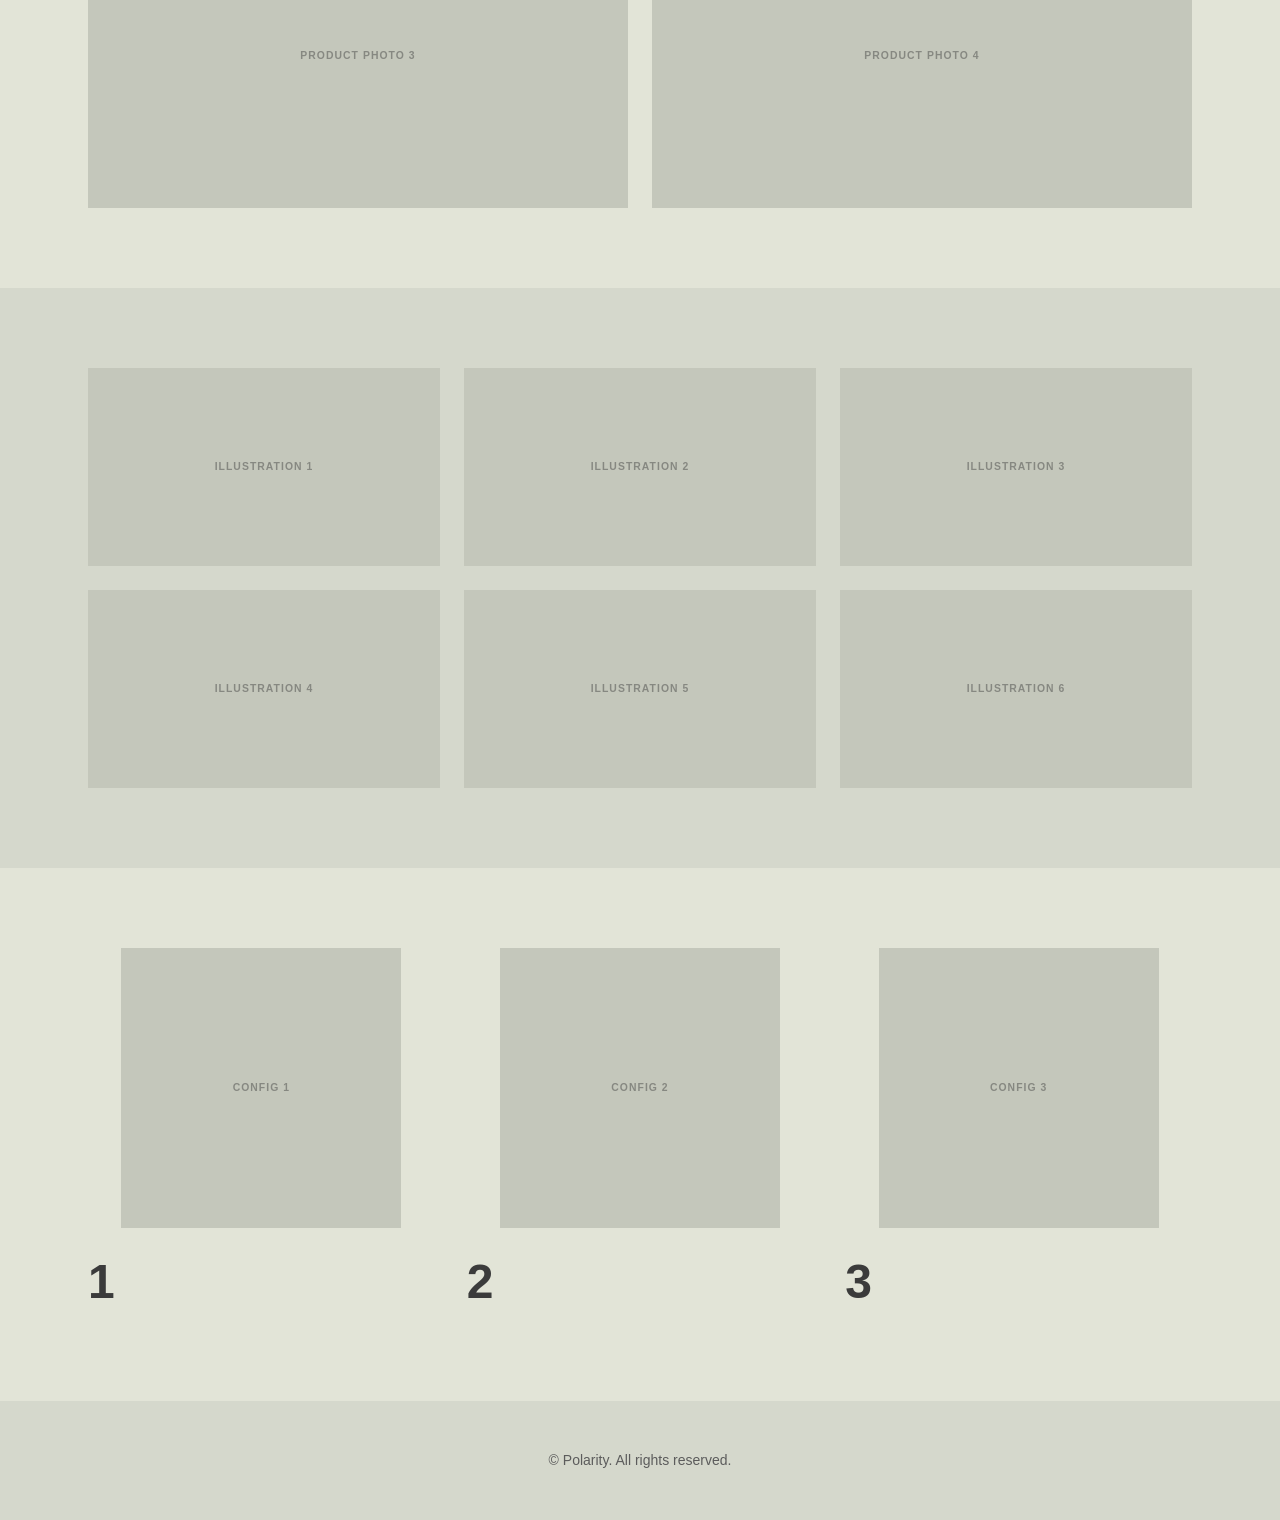
==== commit ff721c61: "complete design overhaul" ====
--- a/bts.html
+++ b/bts.html
@@ -39,7 +39,7 @@
   <!-- ============================================================
        BTS HERO BAND
        ============================================================ -->
-  <section class="bts-hero section--red">
+  <section class="bts-hero">
     <div class="container">
       <h1 class="bts-hero__title">Behind the Scenes</h1>
     </div>
--- a/styles.css
+++ b/styles.css
@@ -1,19 +1,25 @@
-/* Futura is a system font on macOS/Windows; Century Gothic is the closest Windows fallback */
+/* Satoshi from Fontshare. Futura is a system font on macOS; Century Gothic is Windows fallback. */
+@import url('https://api.fontshare.com/v2/css?f[]=satoshi@300,400,500,700&display=swap');
 
 /* ============================================================
    CUSTOM PROPERTIES
    ============================================================ */
 :root {
-  --color-red:        #EE3E26;
-  --color-black:      #060504;
+  --color-red:        #E6442D;
+  --color-black:      #3B3B3B;
   --color-white:      #FFFFFF;
-  --color-gray-light: #E5E0DE;
-  --color-gray-mid:   #C8C2BF;
-  --color-gray-dark:  #3A3533;
-
-  --font-primary: 'Futura', 'Futura PT', 'Century Gothic', 'Trebuchet MS', sans-serif;
+  --color-cream:      #E2E4D7;
+  --color-gray-light: #D5D8CC;  /* section alt bg */
+  --color-gray-mid:   #B5BAB0;  /* borders, dividers */
+  --color-gray-dark:  #5C5C5C;  /* body text */
+  --color-charcoal:   #2A2A2A;  /* footer */
+
+  --font-display: 'Futura', 'Century Gothic', 'Trebuchet MS', sans-serif;
+  --font-primary: 'Satoshi', 'Nimbus Sans L', Arial, sans-serif;
+
   --nav-height: 64px;
-  --max-width: 1200px;
+  --max-width:  1200px;
+  --gutter:     48px;
 }
 
 /* ============================================================
@@ -25,34 +31,60 @@
   padding: 0;
 }
 
-html {
-  scroll-behavior: smooth;
-}
+html { scroll-behavior: smooth; }
 
 body {
   font-family: var(--font-primary);
+  font-size: 1rem;
   font-weight: 400;
   color: var(--color-black);
-  background: var(--color-white);
+  background: var(--color-cream);
   line-height: 1.6;
 }
 
-a {
-  text-decoration: none;
-  color: inherit;
-}
-
-ul {
-  list-style: none;
-}
-
-img {
-  display: block;
-  max-width: 100%;
-}
-
-section[id] {
-  scroll-margin-top: var(--nav-height);
+/* ============================================================
+   SCROLL ENTRANCE ANIMATIONS
+   ============================================================ */
+.fade-up {
+  opacity: 0;
+  transform: translateY(32px);
+  transition: opacity 0.65s ease, transform 0.65s ease;
+}
+
+.fade-up.visible {
+  opacity: 1;
+  transform: translateY(0);
+}
+
+/* Stagger delays — add data-delay="1"…"5" to siblings */
+.fade-up[data-delay="1"] { transition-delay: 0.10s; }
+.fade-up[data-delay="2"] { transition-delay: 0.20s; }
+.fade-up[data-delay="3"] { transition-delay: 0.30s; }
+.fade-up[data-delay="4"] { transition-delay: 0.40s; }
+.fade-up[data-delay="5"] { transition-delay: 0.50s; }
+
+/* Subtle grain overlay */
+body::after {
+  content: '';
+  position: fixed;
+  inset: 0;
+  pointer-events: none;
+  z-index: 9999;
+  opacity: 0.035;
+  background-image: url("data:image/svg+xml,%3Csvg xmlns='http://www.w3.org/2000/svg' width='300' height='300'%3E%3Cfilter id='n'%3E%3CfeTurbulence type='fractalNoise' baseFrequency='0.75' numOctaves='4' stitchTiles='stitch'/%3E%3C/filter%3E%3Crect width='300' height='300' filter='url(%23n)' opacity='1'/%3E%3C/svg%3E");
+}
+
+a             { text-decoration: none; color: inherit; }
+ul            { list-style: none; }
+img           { display: block; max-width: 100%; }
+section[id]   { scroll-margin-top: var(--nav-height); }
+
+h1, h2, h3 {
+  font-family: var(--font-display);
+  font-weight: 700;
+  text-transform: uppercase;
+  letter-spacing: 0.06em;
+  line-height: 1.05;
 }
 
 /* ============================================================
@@ -61,155 +93,72 @@
 .container {
   max-width: var(--max-width);
   margin: 0 auto;
-  padding: 0 40px;
-}
-
-.section {
-  padding: 80px 0;
-}
-
-.section--gray {
-  background: var(--color-gray-light);
-}
-
-.section--red {
-  background: var(--color-red);
-  color: var(--color-white);
-}
-
-.section--dark {
-  background: var(--color-gray-dark);
-  color: var(--color-white);
-}
-
-.section-title {
-  font-size: 2rem;
-  font-weight: 700;
-  margin-bottom: 48px;
-  text-align: center;
-}
-
-/* ============================================================
-   GRID UTILITIES
-   ============================================================ */
-.grid-2 {
-  display: grid;
-  grid-template-columns: repeat(2, 1fr);
-  gap: 24px;
-}
-
-.grid-3 {
-  display: grid;
-  grid-template-columns: repeat(3, 1fr);
-  gap: 24px;
-}
-
-.grid-5 {
-  display: grid;
-  grid-template-columns: repeat(5, 1fr);
-  gap: 24px;
+  padding: 0 var(--gutter);
 }
 
 /* ============================================================
    PLACEHOLDER IMAGES
    ============================================================ */
 .placeholder {
-  background: var(--color-gray-mid);
+  background: #C4C7BB;
   display: flex;
   align-items: center;
   justify-content: center;
-  font-size: 0.7rem;
-  font-weight: 700;
-  color: #777;
-  letter-spacing: 0.08em;
-  text-transform: uppercase;
-  width: 100%;
-}
-
-.placeholder--red {
-  background: var(--color-red);
-  color: rgba(255,255,255,0.7);
-}
-
-.placeholder--dark {
-  background: var(--color-gray-dark);
-  color: rgba(255,255,255,0.5);
-}
-
-.placeholder--wide {
-  aspect-ratio: 16 / 9;
-}
-
-.placeholder--square {
-  aspect-ratio: 1 / 1;
-}
-
-.placeholder--tall {
-  aspect-ratio: 3 / 4;
-}
-
+  font-family: var(--font-primary);
+  font-size: 0.65rem;
+  font-weight: 700;
+  color: rgba(59,59,59,0.45);
+  letter-spacing: 0.1em;
+  text-transform: uppercase;
+  width: 100%;
+}
+
+.placeholder--red    { background: var(--color-red); color: rgba(255,255,255,0.6); }
+.placeholder--wide   { aspect-ratio: 16 / 9; }
+.placeholder--square { aspect-ratio: 1 / 1; }
+.placeholder--tall   { aspect-ratio: 3 / 4; }
+.placeholder--hero   { aspect-ratio: 16 / 7; min-height: 420px; }
 .placeholder--circle {
   border-radius: 50%;
   aspect-ratio: 1 / 1;
 }
 
-/* Diamond: wrapper holds a rotated inner div */
-.diamond-wrapper {
-  display: flex;
-  align-items: center;
-  justify-content: center;
-  width: 100%;
-  aspect-ratio: 1 / 1;
-  overflow: hidden;
-}
-
-.diamond-inner {
-  width: 70%;
-  height: 70%;
-  background: var(--color-red);
-  transform: rotate(45deg);
-}
-
 /* ============================================================
    BUTTONS
    ============================================================ */
 .btn {
   display: inline-block;
-  padding: 10px 24px;
+  padding: 11px 28px;
   border: none;
   cursor: pointer;
   font-family: var(--font-primary);
   font-weight: 700;
-  font-size: 0.9rem;
-  letter-spacing: 0.04em;
-  border-radius: 4px;
+  font-size: 0.78rem;
+  letter-spacing: 0.14em;
+  text-transform: uppercase;
+  border-radius: 0;
   transition: opacity 0.2s;
 }
-
-.btn:hover {
-  opacity: 0.85;
-}
-
-.btn--white {
-  background: var(--color-white);
-  color: var(--color-red);
-}
+.btn:hover { opacity: 0.82; }
 
 .btn--red {
   background: var(--color-red);
   color: var(--color-white);
+  border: 1px solid var(--color-red);
 }
 
 .btn--outline {
   background: transparent;
-  border: 2px solid var(--color-white);
-  color: var(--color-white);
-}
-
-/* ============================================================
-   NAVIGATION — SHARED BASE
+  border: 1px solid var(--color-black);
+  color: var(--color-black);
+}
+
+/* ============================================================
+   NAVIGATION
    ============================================================ */
 .nav {
+  position: sticky;
+  top: 0;
   height: var(--nav-height);
   width: 100%;
   z-index: 100;
@@ -222,29 +171,42 @@
   justify-content: space-between;
 }
 
+.nav--primary {
+  background: transparent;
+  color: var(--color-black);
+}
+
+.nav__logo {
+  font-family: var(--font-display);
+  font-weight: 700;
+  font-size: 1rem;
+  letter-spacing: 0.14em;
+  text-transform: uppercase;
+  color: var(--color-black);
+}
+
 .nav__links {
   display: flex;
   align-items: center;
-  gap: 32px;
+  gap: 40px;
 }
 
 .nav__links a {
-  font-weight: 400;
-  font-size: 0.875rem;
-  letter-spacing: 0.03em;
+  font-family: var(--font-primary);
+  font-weight: 700;
+  font-size: 0.72rem;
+  letter-spacing: 0.14em;
+  text-transform: uppercase;
+  color: var(--color-black);
   transition: opacity 0.2s;
 }
 
-.nav__links a:hover,
-.nav__links a.active {
-  opacity: 0.7;
-}
-
-/* ============================================================
-   HAMBURGER BUTTON
-   ============================================================ */
+.nav__links a:hover { opacity: 0.5; }
+.nav__links a.active { text-decoration: underline; text-underline-offset: 4px; }
+
+/* ── Hamburger ── */
 .nav__hamburger {
-  display: none; /* hidden on desktop */
+  display: none;
   flex-direction: column;
   justify-content: center;
   gap: 5px;
@@ -258,345 +220,505 @@
 .nav__hamburger span {
   display: block;
   width: 24px;
-  height: 2px;
-  background: var(--color-white);
-  border-radius: 2px;
+  height: 1px;
+  background: var(--color-black);
   transition: transform 0.3s ease, opacity 0.3s ease;
 }
 
-/* Animate to × when open */
-.nav--open .nav__hamburger span:nth-child(1) {
-  transform: translateY(7px) rotate(45deg);
-}
-.nav--open .nav__hamburger span:nth-child(2) {
-  opacity: 0;
-  transform: scaleX(0);
-}
-.nav--open .nav__hamburger span:nth-child(3) {
-  transform: translateY(-7px) rotate(-45deg);
-}
-
-/* ============================================================
-   NAVIGATION — PRIMARY (red, sticky)
-   ============================================================ */
-.nav--primary {
-  position: sticky;
-  top: 0;
-  background: rgba(238, 62, 38, 0.55);
-  backdrop-filter: blur(20px) saturate(180%);
-  -webkit-backdrop-filter: blur(20px) saturate(180%);
-  color: var(--color-white);
-  border-bottom: 1px solid rgba(255, 255, 255, 0.12);
-}
-
-.nav--primary .nav__links a {
-  color: var(--color-white);
-}
-
-.nav--primary .nav__links a.active {
-  opacity: 1;
-  text-decoration: underline;
-  text-underline-offset: 4px;
-}
-
-.nav__logo-circle {
+.nav--open .nav__hamburger span:nth-child(1) { transform: translateY(6px) rotate(45deg); }
+.nav--open .nav__hamburger span:nth-child(2) { opacity: 0; transform: scaleX(0); }
+.nav--open .nav__hamburger span:nth-child(3) { transform: translateY(-6px) rotate(-45deg); }
+
+/* Nav logo image */
+.nav__logo-img {
+  height: 40px;
+  width: auto;
+  display: block;
+}
+
+/* ============================================================
+   HERO
+   ============================================================ */
+.hero {
+  background: var(--color-cream);
+  padding-top: 80px;
+}
+
+/* Hero title — full width, centered */
+.hero__title-img {
+  display: block;
+  width: 100%;
+  height: auto;
+}
+
+/* Swipe-reveal: image stays put, mask sweeps left → right */
+@keyframes titleReveal {
+  from { clip-path: inset(0 100% 0 0); }
+  to   { clip-path: inset(0 0%   0 0); }
+}
+
+.hero__title-reveal {
+  animation: titleReveal 1.1s cubic-bezier(0.77, 0, 0.18, 1) 0.2s both;
+}
+
+.hero__subtitle {
+  font-family: var(--font-primary);
+  font-size: 0.72rem;
+  font-weight: 400;
+  letter-spacing: 0.22em;
+  text-transform: uppercase;
+  color: var(--color-gray-dark);
+  text-align: center;
+  padding: 18px var(--gutter) 24px;
+}
+
+/* Full-width couch photo */
+.hero__img-wrap {
+  width: 100%;
+  overflow: hidden;
+}
+
+.hero__img {
+  width: 100%;
+  display: block;
+  object-fit: cover;
+}
+
+/* ============================================================
+   THE VISION
+   ============================================================ */
+.vision {
+  background: var(--color-red);
+  padding: 72px var(--gutter) 80px;
+  text-align: center;
+}
+
+/* The Vision Text asset — full width heading image */
+.vision__heading-img {
+  width: 100%;
+  max-width: 780px;
+  height: auto;
+  display: block;
+  margin: 0 auto 48px;
+}
+
+/* Body paragraphs — centered white text */
+.vision__body {
+  display: flex;
+  flex-direction: column;
+  gap: 28px;
+  max-width: 720px;
+  margin: 0 auto;
+}
+
+.vision__body p {
+  font-size: 1rem;
+  line-height: 1.8;
+  color: var(--color-cream);
+  text-align: center;
+}
+
+/* ============================================================
+   FEATURES
+   ============================================================ */
+.features {
+  background: var(--color-cream);  /* lighter beige background */
+  padding: 28px 0 40px;
+  overflow: visible;
+}
+
+/* Shared row wrapper — sets container + gap between rows */
+.feature {
+  max-width: var(--max-width);
+  margin: 0 auto 12px;            /* tighter spacing between rows */
+  padding: 0 var(--gutter);
+}
+.feature:last-child { margin-bottom: 0; }
+
+/* ── Shared card shell ── */
+.feature__card {
+  background: var(--color-cream);
+  border-radius: 20px;
+  overflow: hidden;
+}
+
+/* ── Text column variants ── */
+.feature__card--text {
+  padding: 48px 52px;
+  display: flex;
+  flex-direction: column;
+  justify-content: center;
+  gap: 14px;
+  min-height: 300px;
+  /* outline on all lighter cards */
+  border: 1px solid #B5C2B9;
+}
+
+/* Right-aligned (Feature 2) */
+.feature__card--right {
+  text-align: right;
+  align-items: flex-end;
+  background: #D3D9CB;  /* slightly darker sage-cream */
+}
+
+/* Text vertically centered (Feature 3) */
+.feature__card--bottom {
+  justify-content: center;
+  background: #D3D9CB;
+}
+
+/* Media card */
+.feature__card--media {
+  display: flex;
+  align-items: center;
+  justify-content: center;
+  padding: 40px;
+  min-height: 300px;
+  border: 1px solid #B5C2B9;
+  background: var(--color-cream);  /* lighter beige for dot grid */
+}
+
+/* ────────────────────────────────────────────────────────────
+   FEATURE 1 — ADAPTABLE BACKREST
+   Light cream text card (with border) left · darker gray backdrop right
+   Chair PNG overflows above the right card
+   ──────────────────────────────────────────────────────────── */
+.feature--backrest {
+  display: grid;
+  grid-template-columns: 2fr 1fr;
+  gap: 12px;
+  align-items: stretch;
+  overflow: visible;
+}
+
+/* Feature 1 text card stays cream, already gets border from .feature__card--text */
+.feature--backrest .feature__card--text {
+  background: var(--color-cream);
+  /* pinch text content narrower within the wide 2/3 card */
+  max-width: 480px;
+  padding: 48px 44px;
+}
+
+/* Right: backdrop card matches D3D9CB */
+.feature__backrest-right {
+  background: #D3D9CB;
+  border-radius: 20px;
+  position: relative;
+  overflow: visible;
+  min-height: 260px;
+}
+
+/* Chair image — bigger, overflows above the right card */
+.feature__backrest-img {
+  position: absolute;
+  bottom: 0;
+  left: -12%;
+  width: 135%;
+  height: auto;
+  object-fit: contain;
+  object-position: bottom center;
+  transform: translateY(-8%);
+  pointer-events: none;
+}
+
+/* ────────────────────────────────────────────────────────────
+   FEATURE 2 — MODULAR DESIGN
+   Standalone diagram PNG (red bg baked in) · separate text card
+   ──────────────────────────────────────────────────────────── */
+.feature--modular {
+  display: grid;
+  grid-template-columns: 2fr 3fr;
+  gap: 12px;
+  align-items: stretch;
+}
+
+/* The diagram image already has red bg + rounded corners — display as-is */
+.feature__diagram {
+  width: 100%;
+  height: 100%;
+  object-fit: cover;
+  border-radius: 20px;
+  display: block;
+}
+
+/* ────────────────────────────────────────────────────────────
+   FEATURE 3 — THIRD FUNCTION
+   Wide text card · narrower dot grid card
+   ──────────────────────────────────────────────────────────── */
+.feature--function {
+  display: grid;
+  grid-template-columns: 3fr 2fr;
+  gap: 12px;
+  align-items: stretch;
+}
+
+/* ── Typography (shared) ── */
+.feature__heading {
+  font-family: var(--font-display);
+  font-size: clamp(1rem, 1.8vw, 1.35rem);
+  font-weight: 700;
+  text-transform: uppercase;
+  letter-spacing: 0.08em;
+  color: var(--color-black);
+}
+
+.feature__body {
+  font-size: 0.92rem;
+  line-height: 1.8;
+  color: var(--color-gray-dark);
+}
+
+/* CSS dot grid — 5×5 red circles */
+.dot-grid {
+  width: 100%;
+  max-width: 280px;
+  aspect-ratio: 1;
+  background-image: radial-gradient(circle, var(--color-red) 40%, transparent 40%);
+  background-size: 20% 20%;
+}
+
+/* ============================================================
+   SHOP NOW / PREORDER
+   ============================================================ */
+.shop {
+  border-top: 1px solid var(--color-gray-mid);
+  border-bottom: 1px solid var(--color-gray-mid);
+  background: var(--color-cream);
+}
+
+.shop__inner {
+  display: grid;
+  grid-template-columns: 1fr 1.4fr;
+  align-items: center;
+  gap: 64px;
+  padding: 64px var(--gutter);
+}
+
+.shop__img .placeholder { border-radius: 2px; }
+
+.shop__photo {
+  width: 100%;
+  height: auto;
+  display: block;
+  object-fit: cover;
+}
+
+.shop__content {
+  display: flex;
+  flex-direction: column;
+  gap: 24px;
+}
+
+.shop__heading {
+  font-family: var(--font-display);
+  font-size: clamp(2.8rem, 5vw, 4.5rem);
+  font-weight: 700;
+  text-transform: uppercase;
+  letter-spacing: 0.04em;
+  line-height: 1;
+  color: var(--color-black);
+}
+
+.shop__pricing {
+  font-size: 0.88rem;
+  letter-spacing: 0.04em;
+  color: var(--color-gray-dark);
+}
+
+.shop__pricing strong { color: var(--color-black); }
+
+.shop__swatches {
+  display: flex;
+  gap: 24px;
+  align-items: flex-start;
+}
+
+.swatch {
+  display: flex;
+  flex-direction: column;
+  align-items: center;
+  gap: 8px;
+}
+
+.swatch__circle {
   width: 40px;
   height: 40px;
-  border: 2px solid var(--color-white);
   border-radius: 50%;
-  display: flex;
-  align-items: center;
-  justify-content: center;
-  font-weight: 900;
-  font-size: 1rem;
-  color: var(--color-white);
-  flex-shrink: 0;
-}
-
-/* ============================================================
-   NAVIGATION — WIREFRAME (white, static)
-   ============================================================ */
-.nav--wireframe {
-  background: var(--color-white);
-  border-bottom: 1px solid var(--color-black);
-}
-
-.nav--wireframe .nav__links a {
-  color: var(--color-black);
-  font-weight: 400;
-}
-
-.nav--wireframe .nav__links a.active {
-  font-weight: 700;
-  opacity: 1;
-}
-
-/* ============================================================
-   HERO — MAIN PAGE (index.html)
-   ============================================================ */
-.hero {
-  padding: 60px 0 0;
+  border: 1px solid var(--color-gray-mid);
+}
+
+.swatch__circle--cream { background: #E2E4D7; }
+.swatch__circle--sage  { background: #B5C2B9; }
+.swatch__circle--dark  { background: #3B3B3B; border-color: #3B3B3B; }
+
+.swatch__label {
+  font-size: 0.65rem;
+  font-weight: 600;
+  letter-spacing: 0.06em;
+  text-transform: uppercase;
   text-align: center;
-  background: var(--color-white);
-  overflow: hidden;
-}
-
-/* Polarity title logo image */
-.hero__logo {
-  width: 80%;
-  max-width: 760px;
-  height: auto;
-  display: block;
-  margin: 0 auto;
-  position: relative;
-  z-index: 0;
-}
-
-/* Couch image pulls up to overlap the logo */
-.hero__image {
-  width: 100%;
-  display: block;
-  position: relative;
-  margin-top: -80px;
-  z-index: 1;
-}
-
-.hero__subtitle {
-  font-size: 1.25rem;
-  font-weight: 300;
-  letter-spacing: 0.05em;
-  padding: 24px 0 60px;
-  color: var(--color-black);
-  position: relative;
-  z-index: 2;
-}
-
-/* ============================================================
-   HOW IT WORKS
-   ============================================================ */
-.how-it-works__content {
+  color: var(--color-gray-dark);
+  line-height: 1.4;
+}
+
+.shop__btn { align-self: flex-start; }
+
+/* ============================================================
+   BUSINESS MODEL
+   ============================================================ */
+.business {
+  background: var(--color-gray-light);
+  border-bottom: 1px solid var(--color-gray-mid);
+}
+
+.business__inner {
   display: grid;
-  grid-template-columns: 1fr 1fr;
+  grid-template-columns: 1.1fr 1fr;
+  align-items: start;
   gap: 64px;
-  align-items: center;
-}
-
-.how-it-works__list li {
+  padding: 64px var(--gutter);
+}
+
+.business__heading {
+  font-family: var(--font-display);
+  font-size: clamp(2rem, 4vw, 3.2rem);
+  font-weight: 700;
+  text-transform: uppercase;
+  letter-spacing: 0.06em;
+  color: var(--color-black);
+  margin-bottom: 36px;
+}
+
+.business__links {
+  display: flex;
+  flex-direction: column;
+}
+
+.business__links li {
   padding: 14px 0 14px 20px;
-  border-left: 3px solid var(--color-red);
-  font-size: 1.05rem;
-  font-weight: 400;
+  border-left: 2px solid var(--color-black);
   border-bottom: 1px solid var(--color-gray-mid);
-}
-
-.how-it-works__list li:last-child {
-  border-bottom: none;
-}
-
-.how-it-works__diagram {
-  max-width: 320px;
-  margin: 0 auto;
-}
-
-/* ============================================================
-   USE CASES
-   ============================================================ */
-.use-cases__content {
+  font-size: 0.95rem;
+  color: var(--color-black);
+}
+
+.business__links li:last-child { border-bottom: none; }
+
+.business__links a {
+  color: var(--color-black);
+  transition: color 0.2s;
+}
+
+.business__links a:hover { color: var(--color-red); }
+
+.business__img {
+  aspect-ratio: 3 / 4;
+  width: 100%;
+  margin-top: 8px;
+}
+
+/* ============================================================
+   BTS PREVIEW (index.html)
+   ============================================================ */
+.bts-preview {
+  background: var(--color-cream);
+  padding: 64px 0 80px;
+}
+
+.bts-preview__heading {
+  font-family: var(--font-display);
+  font-size: clamp(4rem, 10vw, 8rem);
+  font-weight: 700;
+  text-transform: uppercase;
+  letter-spacing: 0.04em;
+  color: var(--color-black);
+  margin-bottom: 32px;
+}
+
+.bts-preview__grid {
   display: grid;
-  grid-template-columns: 1fr 1fr;
-  gap: 64px;
-  align-items: center;
-}
-
-.use-cases__image {
-  max-width: 420px;
-}
-
-.use-cases__body {
-  font-size: 1rem;
-  line-height: 1.8;
-  color: var(--color-gray-dark);
-}
-
-/* ============================================================
-   PREORDER
-   ============================================================ */
-.preorder__layout {
-  position: relative;
-  max-width: 900px;
-  margin: 0 auto;
-}
-
-.preorder__image {
-  min-height: 380px;
-}
-
-.preorder__form {
-  position: absolute;
-  bottom: 40px;
-  right: 40px;
-  background: rgba(255, 255, 255, 0.92);
-  padding: 32px;
-  min-width: 280px;
-  box-shadow: 0 4px 24px rgba(0,0,0,0.12);
+  grid-template-columns: repeat(3, 1fr);
+  gap: 16px;
+}
+
+.bts-preview__grid .placeholder {
   border-radius: 4px;
 }
 
-.preorder__form-title {
-  font-size: 1rem;
-  font-weight: 700;
-  margin-bottom: 16px;
-  color: var(--color-black);
-}
-
-.qty-label {
-  font-size: 0.8rem;
-  font-weight: 600;
-  text-transform: uppercase;
-  letter-spacing: 0.08em;
-  display: block;
-  margin-bottom: 8px;
-  color: var(--color-gray-dark);
-}
-
-.qty-control {
-  display: flex;
-  align-items: center;
-  border: 1px solid var(--color-gray-mid);
-  border-radius: 4px;
-  overflow: hidden;
-  margin-bottom: 16px;
-}
-
-.qty-btn {
-  width: 40px;
-  height: 40px;
-  border: none;
-  background: var(--color-gray-light);
-  cursor: pointer;
-  font-size: 1.2rem;
-  font-weight: 700;
-  font-family: var(--font-primary);
-  transition: background 0.2s;
-}
-
-.qty-btn:hover {
-  background: var(--color-gray-mid);
-}
-
-.qty-input {
-  width: 60px;
-  height: 40px;
-  border: none;
-  border-left: 1px solid var(--color-gray-mid);
-  border-right: 1px solid var(--color-gray-mid);
+/* ============================================================
+   TEAM
+   ============================================================ */
+.team {
+  background: var(--color-red);
+}
+
+.team__heading {
+  font-family: var(--font-display);
+  font-size: clamp(1.4rem, 2.2vw, 2rem);
+  font-weight: 700;
+  text-transform: uppercase;
+  letter-spacing: 0.1em;
   text-align: center;
-  font-family: var(--font-primary);
-  font-size: 1rem;
-  font-weight: 600;
-}
-
-.qty-input:focus {
-  outline: none;
-}
-
-.preorder__btn {
-  width: 100%;
-  text-align: center;
-  padding: 12px;
-}
-
-/* ============================================================
-   POLARITY TEAM
-   ============================================================ */
-.team__sub-heading {
-  text-align: center;
-  font-size: 1rem;
-  font-weight: 600;
-  letter-spacing: 0.05em;
-  margin-bottom: 32px;
-  color: var(--color-gray-dark);
-}
-
+  color: var(--color-cream);
+  padding: 56px 0 40px;
+}
+
+/* 5-col full-width grid, dividers via border-right */
 .team__row {
-  margin-bottom: 56px;
-}
-
-.team__row:last-child {
-  margin-bottom: 0;
-}
-
-.team__member {
+  display: grid;
+  grid-template-columns: repeat(5, 1fr);
+}
+
+.team__row:last-child { padding-bottom: 64px; }
+
+.team-member {
   display: flex;
   flex-direction: column;
   align-items: center;
-  gap: 10px;
-}
-
+  gap: 20px;
+  padding: 16px 20px 40px;
+  border-right: 1px solid rgba(240, 235, 225, 0.25);
+}
+
+.team-member:last-child { border-right: none; }
+
+/* Cream circle, scales to column width */
 .team__photo {
-  width: 100px;
-  height: 100px;
-  flex-shrink: 0;
+  width: 75%;
+  aspect-ratio: 1 / 1;
+  border-radius: 50%;
+  background: var(--color-cream);
 }
 
 .team__name {
-  font-size: 0.875rem;
-  font-weight: 600;
+  font-size: 0.85rem;
+  font-weight: 400;
+  letter-spacing: 0.04em;
+  color: var(--color-cream);
   text-align: center;
 }
 
 /* ============================================================
-   COMPANY INFO
-   ============================================================ */
-.company-info__content {
-  display: grid;
-  grid-template-columns: 1fr 1fr;
-  gap: 64px;
-  align-items: start;
-}
-
-.company-info__links li {
-  padding: 14px 0 14px 20px;
-  border-left: 3px solid var(--color-red);
-  border-bottom: 1px solid var(--color-gray-mid);
-}
-
-.company-info__links li:last-child {
-  border-bottom: none;
-}
-
-.company-info__links a {
-  font-size: 1rem;
-  font-weight: 400;
-  color: var(--color-black);
-  transition: color 0.2s;
-}
-
-.company-info__links a:hover {
-  color: var(--color-red);
-  text-decoration: underline;
-}
-
-.company-info__visuals {
-  display: flex;
-  flex-direction: column;
-  gap: 32px;
-  align-items: center;
-}
-
-.company-info__img {
-  width: 100%;
-  aspect-ratio: 1 / 1;
-  max-width: 280px;
-}
-
-/* ============================================================
    FOOTER
    ============================================================ */
 .footer {
-  background: var(--color-black);
-  color: var(--color-white);
-  padding: 48px 0;
+  background: var(--color-cream);
+}
+
+/* Footer title — full width, centered */
+.footer__title-area {
+}
+
+.footer__title-img {
+  display: block;
+  width: 100%;
+  height: auto;
+}
+
+/* Bottom row */
+.footer__bottom {
+  background: var(--color-charcoal);
+  padding: 40px 0;
 }
 
 .footer__inner {
@@ -607,106 +729,107 @@
 }
 
 .footer__cta {
+  font-family: var(--font-display);
   font-size: 1rem;
   font-weight: 700;
+  text-transform: uppercase;
+  letter-spacing: 0.1em;
+  color: var(--color-cream);
   margin-bottom: 16px;
-  text-transform: uppercase;
-  letter-spacing: 0.06em;
-}
-
-.footer__email-form {
-  display: flex;
-  align-items: stretch;
-  gap: 0;
-  border: 1px solid rgba(255,255,255,0.3);
-  border-radius: 4px;
-  overflow: hidden;
-}
-
-.footer__email-input {
+}
+
+.footer__pill {
+  display: flex;
+  align-items: center;
+  border: 1px solid rgba(226, 228, 215, 0.35);
+  background: rgba(226, 228, 215, 0.08);
+  padding: 4px 4px 4px 16px;
+  max-width: 340px;
+}
+
+.footer__pill-input {
+  flex: 1;
+  border: none;
   background: transparent;
-  border: none;
-  color: var(--color-white);
-  padding: 10px 16px;
   font-family: var(--font-primary);
-  font-size: 0.875rem;
-  width: 240px;
-}
-
-.footer__email-input::placeholder {
-  color: rgba(255,255,255,0.4);
-}
-
-.footer__email-input:focus {
-  outline: none;
-}
-
-.footer__email-btn {
-  background: var(--color-red);
-  border: none;
-  color: var(--color-white);
-  padding: 10px 18px;
-  cursor: pointer;
-  font-size: 1.2rem;
-  line-height: 1;
-  transition: opacity 0.2s;
-}
-
-.footer__email-btn:hover {
-  opacity: 0.85;
-}
+  font-size: 0.85rem;
+  color: var(--color-cream);
+  min-width: 0;
+}
+
+.footer__pill-input::placeholder { color: rgba(226, 228, 215, 0.45); }
+.footer__pill-input:focus { outline: none; }
+
+.footer__pill-btn {
+  font-size: 1rem;
+  padding: 8px 16px;
+  flex-shrink: 0;
+}
+
+.footer__right { text-align: right; }
 
 .footer__social-heading {
+  font-family: var(--font-display);
   font-size: 1rem;
   font-weight: 700;
+  text-transform: uppercase;
+  letter-spacing: 0.1em;
+  color: var(--color-cream);
   margin-bottom: 16px;
-  text-transform: uppercase;
-  letter-spacing: 0.06em;
-}
-
-.footer__social-links li {
-  margin-bottom: 8px;
-}
+}
+
+.footer__social-links li { margin-bottom: 8px; }
 
 .footer__social-links a {
-  font-size: 0.875rem;
-  color: rgba(255,255,255,0.7);
+  font-size: 0.75rem;
+  font-weight: 600;
+  letter-spacing: 0.1em;
+  text-transform: uppercase;
+  color: rgba(226, 228, 215, 0.65);
   transition: color 0.2s;
 }
 
-.footer__social-links a:hover {
-  color: var(--color-white);
-}
-
-/* ============================================================
-   BTS HERO BAND
+.footer__social-links a:hover { color: var(--color-cream); }
+
+/* ============================================================
+   BTS PAGE (bts.html) — kept separate from index BTS section
    ============================================================ */
 .bts-hero {
   display: flex;
   align-items: center;
-  min-height: 140px;
-  padding: 32px 0;
+  min-height: 160px;
+  padding: 48px 0;
+  background: var(--color-charcoal);
+  color: var(--color-cream);
+  border-bottom: 1px solid var(--color-red);
 }
 
 .bts-hero__title {
+  font-family: var(--font-display);
   font-size: clamp(2.5rem, 6vw, 5rem);
-  font-weight: 900;
-  font-style: italic;
-  line-height: 1.05;
-}
-
-/* ============================================================
-   BTS CONTENT
-   ============================================================ */
+  font-weight: 700;
+  text-transform: uppercase;
+  letter-spacing: 0.08em;
+  color: var(--color-cream);
+}
+
 .bts-intro__text {
-  font-size: 1.05rem;
+  font-size: 1rem;
   line-height: 1.8;
   max-width: 800px;
-}
-
-.bts-grid {
-  /* gap already set per .grid-* class */
-}
+  color: var(--color-gray-dark);
+}
+
+.section {
+  padding: 80px 0;
+}
+
+.section--gray {
+  background: var(--color-gray-light);
+}
+
+.grid-2 { display: grid; grid-template-columns: repeat(2, 1fr); gap: 24px; }
+.grid-3 { display: grid; grid-template-columns: repeat(3, 1fr); gap: 24px; }
 
 .config-diagrams {
   display: grid;
@@ -720,333 +843,64 @@
 }
 
 .config-diagram__label {
+  font-family: var(--font-display);
   font-size: 3rem;
-  font-weight: 900;
-  text-align: left;
+  font-weight: 700;
+  text-transform: uppercase;
+  letter-spacing: 0.06em;
+  color: var(--color-black);
   margin-top: 8px;
 }
 
-/* ============================================================
-   BTS FOOTER (gray)
-   ============================================================ */
 .footer--gray {
-  background: var(--color-gray-mid);
-  color: var(--color-gray-dark);
+  background: var(--color-gray-light);
   padding: 48px 0;
   text-align: center;
 }
 
 /* ============================================================
-   SCROLL CARD STACK ANIMATION
-   ============================================================ */
-
-/* Every card-section sticks flush with the nav, full solid background.
-   min-height >100vh gives the user time to read before the next card slides in. */
-.scroll-card {
-  position: sticky;
-  top: 0;
-  background: var(--color-white);
-  min-height: 115vh;
-  padding-top: calc(var(--nav-height) + 80px);
-}
-
-/* Gray variant must explicitly re-assert its background so it doesn't
-   bleed through when a white card is sticky on top of it */
-.section--gray.scroll-card {
-  background: var(--color-gray-light);
-}
-
-/* Incrementing z-indexes so each card sits above the previous */
-#how-it-works { z-index: 10; }
-#use-cases    { z-index: 20; }
-#preorder     { z-index: 30; }
-#about        { z-index: 40; }
-#company-info { z-index: 50; }
-/* nav stays at z-index: 100 — always on top */
-
-/* ============================================================
-   SCROLL ENTRANCE ANIMATIONS (fade + slide up)
-   ============================================================ */
-
-.fade-up {
-  opacity: 0;
-  transform: translateY(36px);
-  transition: opacity 0.65s ease, transform 0.65s ease;
-}
-
-.fade-up.visible {
-  opacity: 1;
-  transform: translateY(0);
-}
-
-/* ============================================================
-   POLARITY LOGO / ASSET IMAGES
-   ============================================================ */
-
-/* Nav logo (white icon, left side) */
-.nav__logo-img {
-  height: 36px;
-  width: auto;
-  display: block;
-}
-
-/* Pre Order Now button image in nav */
-.preorder-btn-img {
-  height: 36px;
-  width: auto;
-  display: block;
-}
-
-.nav__preorder-btn {
-  display: flex;
-  align-items: center;
-}
-
-/* Full-width Polarity Title below Company Info grid */
-.company-info__logo-banner {
-  margin-top: 56px;
-  width: 100%;
-}
-
-.polarity-logo-full {
-  width: 100%;
-  height: auto;
-  display: block;
-}
-
-/* Smaller logo used inline (vision page etc.) */
-.polarity-logo {
-  max-width: 560px;
-  width: 100%;
-  height: auto;
-  display: block;
-}
-
-/* ============================================================
-   VISION PAGE — HERO
-   ============================================================ */
-.vision-hero {
-  padding: 60px 0;
-  border-bottom: 2px solid var(--color-black);
-}
-
-.vision-hero__inner {
-  display: flex;
-  align-items: center;
-  justify-content: center;
-  gap: 40px;
-}
-
-.vision-hero__diamond {
-  width: 120px;
-  height: 120px;
-  flex-shrink: 0;
-}
-
-.vision-diamond {
-  width: 100%;
-  height: 100%;
-  background: var(--color-red);
-  transform: rotate(45deg);
-}
-
-.vision-hero__center {
-  text-align: center;
-}
-
-.vision-hero__title {
-  font-size: clamp(2.5rem, 6vw, 5rem);
-  font-weight: 900;
-  letter-spacing: 0.05em;
-  line-height: 1;
-  margin-bottom: 16px;
-}
-
-.vision-hero__tagline {
-  font-size: 0.95rem;
-  font-weight: 300;
-  color: var(--color-gray-dark);
-  letter-spacing: 0.02em;
-  max-width: 280px;
-  margin: 0 auto;
-}
-
-/* ============================================================
-   VISION PAGE — THE VISION SECTION
-   ============================================================ */
-.vision-section__header {
-  display: flex;
-  align-items: center;
-  gap: 12px;
-  margin-bottom: 32px;
-}
-
-.vision-section__arrow {
-  color: var(--color-red);
-  font-size: 1.4rem;
-  line-height: 1;
-}
-
-.vision-section__heading {
-  font-size: 1.25rem;
-  font-weight: 700;
-  color: var(--color-red);
-}
-
-.vision-section__body {
-  font-size: 1.05rem;
-  line-height: 1.8;
-  max-width: 680px;
-  margin-bottom: 48px;
-}
-
-.vision-section__content {
-  display: grid;
-  grid-template-columns: 1fr 1fr;
-  gap: 48px;
-  align-items: start;
-}
-
-.vision-section__text {
-  display: flex;
-  flex-direction: column;
-  gap: 24px;
-}
-
-.vision-section__text p {
-  font-size: 0.95rem;
-  line-height: 1.7;
-  color: var(--color-gray-dark);
-}
-
-.vision-section__images {
-  display: flex;
-  flex-direction: column;
-  gap: 24px;
-}
-
-/* ============================================================
-   VISION PAGE — FEATURES
-   ============================================================ */
-.feature {
-  padding: 60px 0;
-}
-
-.feature__inner {
-  display: grid;
-  align-items: center;
-  gap: 40px;
-}
-
-.feature__inner--1 {
-  grid-template-columns: auto auto 1fr 2fr;
-}
-
-.feature__inner--2 {
-  grid-template-columns: auto 1fr 2fr;
-}
-
-.feature__inner--3 {
-  grid-template-columns: 2fr 1fr auto;
-}
-
-.feature__number {
-  font-size: 5rem;
-  font-weight: 900;
-  color: var(--color-black);
-  line-height: 1;
-}
-
-.feature__label--rotated {
-  writing-mode: vertical-rl;
-  transform: rotate(180deg);
-  font-size: 0.75rem;
-  font-weight: 700;
-  letter-spacing: 0.2em;
-  text-transform: uppercase;
-  color: var(--color-black);
-  white-space: nowrap;
-}
-
-.feature__image {
-  max-width: 300px;
-  width: 100%;
-}
-
-.feature__description {
-  font-size: 0.95rem;
-  line-height: 1.75;
-  color: var(--color-gray-dark);
-}
-
-/* ============================================================
-   VISION PAGE — MODULAR PIECES
-   ============================================================ */
-.modular-pieces__heading {
-  font-size: clamp(2.5rem, 6vw, 5rem);
-  font-weight: 900;
-  line-height: 1.05;
-  margin-bottom: 32px;
-}
-
-.modular-pieces__body {
-  font-size: 1rem;
-  line-height: 1.75;
-  max-width: 520px;
-  margin-bottom: 48px;
-  color: var(--color-gray-dark);
-}
-
-.modular-pieces__content {
-  display: grid;
-  grid-template-columns: 1fr 1fr;
-  gap: 48px;
-  align-items: center;
-}
-
-.modular-diagram {
-  display: flex;
-  flex-direction: column;
-  gap: 16px;
-  align-items: center;
-}
-
-.modular-diagram__row {
-  display: flex;
-  gap: 16px;
-  justify-content: center;
-}
-
-.diagram-piece {
-  width: 80px;
-  height: 80px;
-  border-radius: 50%;
-  background: transparent;
-  border: 2px solid var(--color-gray-dark);
-}
-
-/* ============================================================
-   RESPONSIVE BREAKPOINTS
+   RESPONSIVE
    ============================================================ */
 @media (max-width: 900px) {
-  .how-it-works__content,
-  .use-cases__content,
-  .company-info__content,
-  .vision-section__content,
-  .modular-pieces__content {
+  :root { --gutter: 32px; }
+
+  /* Feature 1 */
+  .feature--backrest {
     grid-template-columns: 1fr;
   }
-
-  .grid-5 {
-    grid-template-columns: repeat(3, 1fr);
+  .feature--backrest .feature__media {
+    justify-content: center;
+    padding: 0 24px 32px;
   }
 
-  /* ── Mobile nav ───────────────────────────────────────────── */
-  .nav__hamburger {
-    display: flex;
+  /* Features 2 & 3 */
+  .feature--modular,
+  .feature--function {
+    grid-template-columns: 1fr;
   }
 
-  /* Hide links by default; revealed when .nav--open is toggled */
+  .feature__card--text { padding: 32px; min-height: auto; }
+  .feature__card--media { min-height: 220px; }
+
+  .shop__inner {
+    grid-template-columns: 1fr;
+    gap: 32px;
+  }
+
+  .business__inner {
+    grid-template-columns: 1fr;
+    gap: 32px;
+  }
+
+  .bts-preview__grid {
+    grid-template-columns: repeat(2, 1fr);
+  }
+
+  .team__row { gap: 24px; }
+
+  /* Hamburger */
+  .nav__hamburger { display: flex; }
+
   .nav__links {
     display: none;
     position: absolute;
@@ -1055,97 +909,20 @@
     right: 0;
     flex-direction: column;
     gap: 0;
-    background: rgba(238, 62, 38, 0.96);
-    backdrop-filter: blur(20px) saturate(180%);
-    -webkit-backdrop-filter: blur(20px) saturate(180%);
+    background: var(--color-cream);
     padding: 8px 0 16px;
-    border-top: 1px solid rgba(255, 255, 255, 0.12);
+    border-top: 1px solid rgba(59, 59, 59, 0.2);
+    z-index: 99;
   }
 
-  .nav--open .nav__links {
-    display: flex;
-  }
-
-  .nav__links li {
-    width: 100%;
-  }
+  .nav--open .nav__links { display: flex; }
+
+  .nav__links li { width: 100%; }
 
   .nav__links li a {
     display: block;
     padding: 14px 24px;
-    font-size: 1rem;
-    border-bottom: 1px solid rgba(255, 255, 255, 0.08);
-  }
-
-  /* Pre Order button sits comfortably at the bottom of the menu */
-  .nav__preorder-item a {
-    padding: 16px 24px;
-    border-bottom: none;
-  }
-
-  .preorder-btn-img {
-    height: 40px;
-  }
-}
-
-@media (max-width: 768px) {
-  .container {
-    padding: 0 24px;
-  }
-
-  .section {
-    padding: 56px 0;
-  }
-
-  .hero__title {
-    font-size: 3.5rem;
-  }
-
-  .nav__links {
-    gap: 16px;
-  }
-
-  .nav__links a {
-    font-size: 0.75rem;
-  }
-
-  .feature__inner--1 {
-    grid-template-columns: auto 1fr;
-    grid-template-rows: auto auto;
-  }
-
-  .feature__label--rotated {
-    writing-mode: horizontal-tb;
-    transform: none;
-  }
-
-  .config-diagrams {
-    gap: 16px;
-  }
-}
-
-@media (max-width: 600px) {
-  .preorder__form {
-    position: static;
-    margin-top: 24px;
-    box-shadow: none;
-    border: 1px solid var(--color-gray-mid);
-  }
-
-  .grid-5 {
-    grid-template-columns: repeat(2, 1fr);
-  }
-
-  .grid-3 {
-    grid-template-columns: 1fr 1fr;
-  }
-
-  .config-diagrams {
-    grid-template-columns: 1fr;
-  }
-
-  .vision-hero__inner {
-    flex-direction: column;
+    border-bottom: 1px solid rgba(59, 59, 59, 0.12);
   }
 
   .footer__inner {
@@ -1153,14 +930,19 @@
     gap: 32px;
   }
 
-  .footer__email-input {
-    width: 180px;
-  }
-}
-
-@media (max-width: 480px) {
-  .grid-2,
-  .grid-3 {
-    grid-template-columns: 1fr;
-  }
-}
+  .footer__right { text-align: left; }
+}
+
+@media (max-width: 600px) {
+  :root { --gutter: 20px; }
+
+  .hero__title-img { width: 90%; }
+
+  .bts-preview__grid { grid-template-columns: 1fr; }
+
+  .shop__heading { font-size: 2.4rem; }
+
+  .footer__title-img { width: 90%; }
+
+  .team__row { gap: 16px; }
+}
